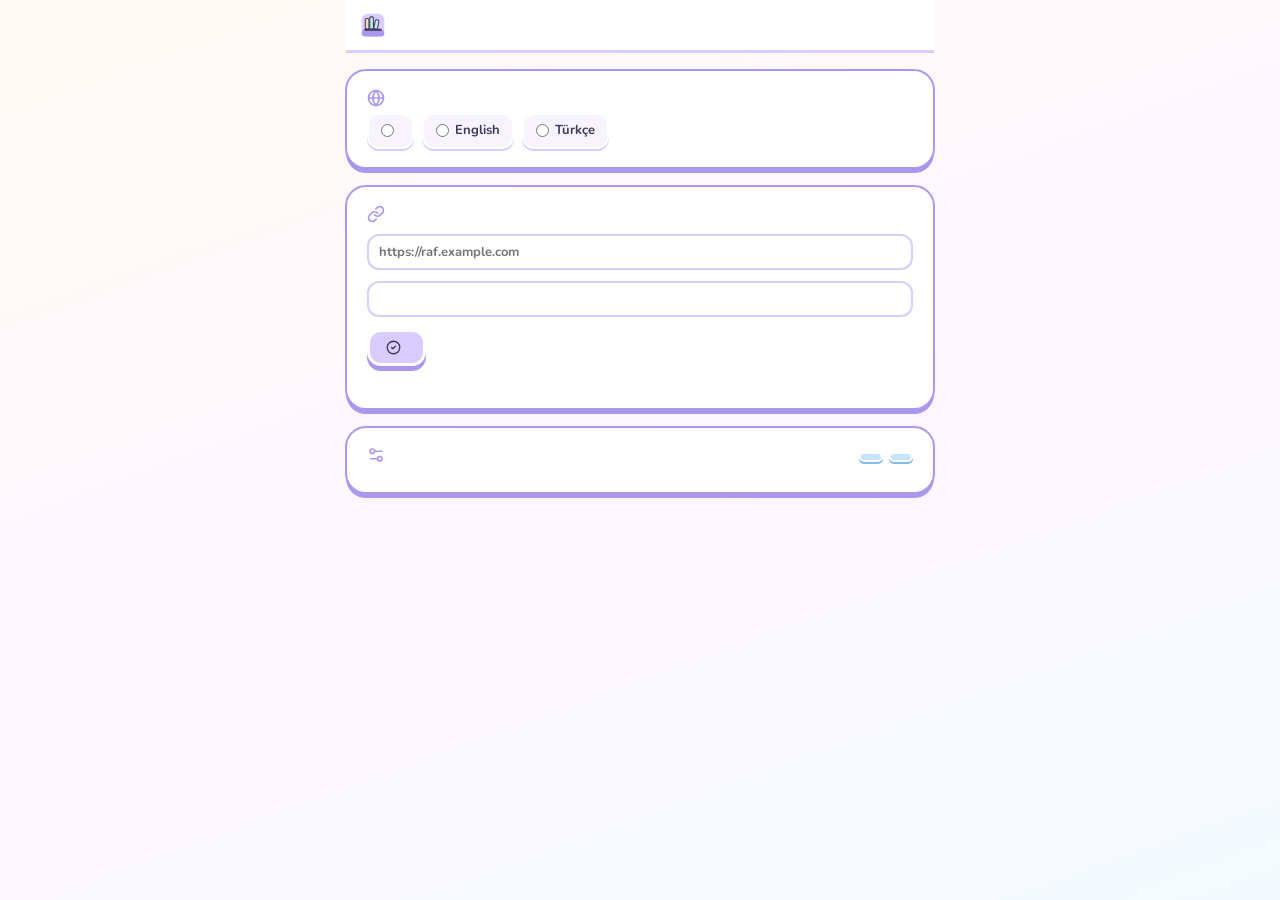
==== extension/options.html @ 374d6b71 "v0.10.0: language picker in the extension, bilingual web app Extension: - Settings → Language: Autom" ====
<!doctype html>
<html lang="en"><head><meta charset="utf-8"><title>Raf</title><link rel="stylesheet" href="popup.css"><link rel="stylesheet" href="options.css"></head>
<body class="options">
  <header><img src="icons/icon.svg" alt=""><span data-t="optTitle" data-t-title="optTitle"></span><em id="flash"></em></header>
  <main>
    <section class="card">
      <h2><i data-i="globe"></i> <span data-t="optLanguage"></span></h2>
      <p class="hint"><span data-t="optLanguageHint"></span></p>
      <div class="langs" id="langs">
        <label><input type="radio" name="lang" value="auto"><span data-t="langAuto"></span></label>
        <label><input type="radio" name="lang" value="en"><span>English</span></label>
        <label><input type="radio" name="lang" value="tr"><span>Türkçe</span></label>
      </div>
    </section>
    <section class="card">
      <h2><i data-i="link"></i> <span data-t="optConnection"></span></h2>
      <p class="hint"><span data-t="optIntro"></span></p>
      <label><span data-t="lblServer"></span><input id="server" placeholder="https://raf.example.com"></label>
      <label><span data-t="lblToken"></span><input id="token" type="password"></label>
      <button id="save" class="btn"><i data-i="check"></i> <span data-t="saveTest"></span></button>
      <p id="msg"></p>
    </section>
    <section class="card">
      <div class="h2row"><h2><i data-i="settings"></i> <span data-t="optFeatures"></span></h2>
        <span class="bulk"><button id="all-on" class="mini" data-t="optAllOn"></button><button id="all-off" class="mini" data-t="optAllOff"></button></span></div>
      <p class="hint"><span data-t="optFeaturesIntro"></span></p>
      <div id="features"></div>
    </section>
  </main>
  <script src="config.js"></script><script src="i18n.js"></script><script src="common.js"></script>
  <script src="features.js"></script><script src="icons.js"></script><script src="options.js"></script>
</body></html>
---- extension/popup.css ----
@import url('https://fonts.googleapis.com/css2?family=Fredoka:wght@500;600;700&family=Nunito:wght@600;700;800&display=swap');
:root{--ink:#3d3a5c;--muted:#8b86a8;--lav:#d9ccff;--lav-d:#ab97ec;--mint:#bdf0d6;--mint-d:#7fd0a8;--peach:#ffd6bf;--peach-d:#f2a47c;--sky:#c6e3ff;--sky-d:#86b9ec}
*{box-sizing:border-box}
body{width:340px;margin:0;font:700 13px/1.35 Nunito,"Segoe UI",system-ui,sans-serif;color:var(--ink);background:linear-gradient(160deg,#fffaf4,#fbf6ff 60%,#f4fbff)}
header{display:flex;align-items:center;gap:8px;padding:12px 14px;background:#fff;box-shadow:0 3px 0 var(--lav)}
header img{width:26px;height:26px}header span{font:700 18px Fredoka,"Segoe UI",sans-serif}
#status{margin-left:auto;font-style:normal;font-size:11px;padding:2px 8px;border-radius:8px;background:var(--mint);box-shadow:0 2px 0 var(--mint-d)}
#status:empty{display:none}
#main{padding:12px 14px}
label{display:block;font-size:11px;color:var(--muted);margin-top:8px}
input,textarea{width:100%;margin-top:3px;font:700 13px Nunito,"Segoe UI",sans-serif;color:var(--ink);padding:7px 10px;border-radius:12px;border:2.5px solid var(--lav);background:#fff;outline:none;resize:vertical}
input:focus,textarea:focus{border-color:var(--lav-d)}
.url{font-size:11px;color:var(--muted);margin-top:3px;white-space:nowrap;overflow:hidden;text-overflow:ellipsis}
.chips{display:flex;flex-wrap:wrap;gap:5px;margin-top:6px}
.chips button{border:2px solid #fff;background:var(--sky);box-shadow:0 2px 0 var(--sky-d);border-radius:8px;padding:1px 8px;font:800 11px Nunito,sans-serif;color:var(--ink);cursor:pointer}
#save{width:100%;margin-top:12px;padding:10px;border:3px solid #fff;border-radius:14px;background:var(--lav);box-shadow:0 5px 0 var(--lav-d);font:700 15px Fredoka,"Segoe UI",sans-serif;color:var(--ink);cursor:pointer;transition:transform .1s}
#save:hover{transform:translateY(-1px)}#save:active{transform:translateY(4px);box-shadow:0 1px 0 var(--lav-d)}
#save:disabled{opacity:.6;cursor:default}
#save.done{background:var(--mint);box-shadow:0 5px 0 var(--mint-d)}
#msg{margin:8px 0 0;font-size:12px;min-height:16px}#msg.err{color:#c0392b}
footer{display:flex;justify-content:space-between;padding:8px 14px 12px;font-size:12px}
footer a{color:var(--muted);text-decoration:none}footer a:hover{color:var(--ink)}

.tabs{display:flex;gap:6px;padding:10px 14px 0}
.tabs button{flex:1;border:2px solid #fff;border-radius:10px;padding:5px;background:#fff;box-shadow:0 3px 0 var(--lav);font:700 13px Fredoka,"Segoe UI",sans-serif;color:var(--muted);cursor:pointer}
.tabs button.on{background:var(--lav);color:var(--ink);box-shadow:0 3px 0 var(--lav-d)}
.pane{padding:12px 14px}
.tool{background:#fff;border-radius:16px;padding:12px;box-shadow:0 4px 0 var(--sky-d);border:2px solid #fff;outline:2px solid var(--sky-d);outline-offset:-1px}
.tool-h{font:700 14px Fredoka,"Segoe UI",sans-serif;margin-bottom:8px}
.opts{display:flex;gap:10px;align-items:center;margin-bottom:8px}
.opts select{font:700 12px Nunito,sans-serif;border:2px solid var(--sky);border-radius:8px;padding:2px 6px;color:var(--ink)}
.chk{display:flex;align-items:center;gap:4px;margin:0;color:var(--ink);font-size:12px}
.chk input{width:auto;margin:0}
#u-out{font:600 12px ui-monospace,Consolas,monospace;border-color:var(--sky);resize:none;background:#f7fbff}
.row{display:flex;gap:8px;margin-top:8px}
.btn{flex:1;border:2px solid #fff;border-radius:12px;padding:7px;background:var(--sky);box-shadow:0 4px 0 var(--sky-d);font:700 13px Fredoka,"Segoe UI",sans-serif;color:var(--ink);cursor:pointer}
.btn.main{background:var(--mint);box-shadow:0 4px 0 var(--mint-d)}
.btn:active{transform:translateY(3px);box-shadow:0 1px 0 var(--sky-d)}
.hint{font-size:11px;color:var(--muted);margin:8px 0 0}
kbd{background:#fff;border:1.5px solid var(--lav);border-radius:5px;padding:0 4px;font-size:10px}

.shotchk{margin-top:10px}
.dlbox{margin-top:14px;padding-top:12px;border-top:2px dashed var(--lav)}
.dlbox .tool-h{font:700 13px Fredoka,"Segoe UI",sans-serif;margin-bottom:6px}
details.tool{margin-bottom:10px}
details.tool summary{cursor:pointer;font:700 14px Fredoka,"Segoe UI",sans-serif;list-style:none;margin:-2px 0}
details.tool summary::-webkit-details-marker{display:none}
details.tool summary::after{content:"▾";float:right;color:var(--muted)}
details.tool:not([open]) summary::after{content:"▸"}
details.tool[open] summary{margin-bottom:8px}
#l-out,#b-out,#b-in,#j-in{font:600 12px ui-monospace,Consolas,monospace;border-color:var(--sky);background:#f7fbff}
.code{margin:6px 0 0;max-height:220px;overflow:auto;font:600 11px/1.45 ui-monospace,Consolas,monospace;background:#f7fbff;border:2px solid var(--sky);border-radius:10px;padding:8px;white-space:pre-wrap;word-break:break-all}
.code:empty{display:none}
.jmeta{display:flex;flex-wrap:wrap;gap:5px;margin-top:6px}
.jmeta span{font-size:11px;padding:2px 8px;border-radius:8px;background:var(--mint);box-shadow:0 2px 0 var(--mint-d)}
.jmeta span.bad{background:#ffd0e2;box-shadow:0 2px 0 #ee97b8}

.banner{margin:10px 14px 0;padding:8px 10px;border-radius:12px;background:#fff0b3;box-shadow:0 3px 0 #e8cc6a;border:2px solid #fff;font-size:12px}
.banner a{color:var(--ink);font-weight:800}

/* ikonlar */
.i{width:15px;height:15px;vertical-align:-3px;flex:none}
.i.spin{animation:spin 1s linear infinite}@keyframes spin{to{transform:rotate(360deg)}}
.i.ok{color:#3c9a6e}.i.err{color:#c0392b}
.tabs button,.btn,#save{display:inline-flex;align-items:center;justify-content:center;gap:6px}
details.tool summary{display:flex;align-items:center;gap:6px}
details.tool summary::after{margin-left:auto}
details.tool summary .i{color:var(--sky-d);width:17px;height:17px}
.dlbox .tool-h,.shotchk{display:flex;align-items:center;gap:6px}
.dlbox .tool-h .i{color:var(--peach-d)}
.shotchk .i{color:var(--lav-d)}
footer a{display:inline-flex;align-items:center;gap:4px}
#dl-status,#s-msg{display:flex;gap:6px;align-items:flex-start}
#dl-status .i,#s-msg .i{margin-top:1px}
.jmeta span{display:inline-flex;align-items:center;gap:4px}
.jmeta .i{width:12px;height:12px}
.banner[hidden],#dl-status:empty,#s-msg:empty{display:none!important}

[hidden]{display:none!important}
.dlbox.solo{margin-top:0;padding-top:0;border-top:0}
.empty-all{padding:28px 18px;text-align:center;color:var(--muted);font-weight:800}

.btn.wide{width:100%;margin-top:4px}
.btn.fill{margin-top:8px;background:var(--lav);box-shadow:0 4px 0 var(--lav-d)}
#td-out{font:600 12px ui-monospace,Consolas,monospace;border-color:var(--sky);resize:none;background:#f7fbff;margin-top:6px}
#td-type{flex:1;min-width:0}
details.tool summary .i{flex:none}
.hint.err{color:#c0392b}

.qsel{width:100%;margin:0 0 8px;font:800 12px Nunito,sans-serif;color:var(--ink);padding:6px 8px;border-radius:10px;border:2.5px solid var(--sky);background:#fff}

.sessbox{margin-top:12px;padding-top:12px;border-top:2px dashed var(--lav)}
#sess-list{display:flex;flex-direction:column;gap:5px;margin-top:6px}
.sess{display:flex;align-items:center;gap:8px;font-size:12px;background:#fff;border-radius:10px;padding:5px 8px;box-shadow:0 2px 0 #e6e1f5}
.sess b{flex:1;font-weight:800;white-space:nowrap;overflow:hidden;text-overflow:ellipsis}
.sess small{color:var(--muted);font-weight:700}
.sess button{border:2px solid #fff;border-radius:8px;padding:2px 9px;background:var(--mint);box-shadow:0 2px 0 var(--mint-d);font:800 11px Nunito,sans-serif;color:var(--ink);cursor:pointer}
.qr{display:flex;justify-content:center;background:#fff;border-radius:14px;padding:10px;box-shadow:inset 0 0 0 2px var(--sky)}
.qr svg{width:190px;height:190px;display:block}
.hint.center{text-align:center}

/* update / reload banner: icon · text · button — wraps inside the popup */
.banner{display:flex;align-items:center;gap:8px;line-height:1.3}
.banner>.i{flex:none;width:18px;height:18px;color:#c9a43a}
.banner .btxt{flex:1;min-width:0;display:flex;flex-direction:column;gap:2px}
.banner .btxt b{font:700 13px Fredoka,"Segoe UI",sans-serif}
.banner .btxt small{font-size:11px;color:#6b6688;overflow-wrap:anywhere}
.banner .bbtn{flex:none;display:inline-flex;align-items:center;gap:4px;text-decoration:none;font:800 12px Nunito,sans-serif;color:var(--ink);
  background:#fff;border:2px solid #fff;border-radius:10px;padding:5px 9px;box-shadow:0 3px 0 #e8cc6a}
.banner .bbtn .i{width:13px;height:13px}
---- extension/options.css ----
body.options{width:auto;max-width:620px;margin:0 auto;padding:0 16px 40px;min-height:100vh}
.options header{position:sticky;top:0;z-index:2}
.options main{display:flex;flex-direction:column;gap:18px;margin-top:20px}
.options .card{background:#fff;border-radius:20px;padding:16px 18px;border:3px solid #fff;outline:2px solid var(--lav-d);outline-offset:-1px;box-shadow:0 5px 0 var(--lav-d)}
.options h2{display:flex;align-items:center;gap:8px;font:700 17px Fredoka,"Segoe UI",sans-serif;margin:0 0 4px}
.options h2 .i{width:18px;height:18px;color:var(--lav-d)}
.options .hint{margin:4px 0 6px}
.options #save{margin-top:12px;width:auto;padding:8px 16px}
.h2row{display:flex;align-items:center;justify-content:space-between;gap:10px;flex-wrap:wrap}
.bulk{display:flex;gap:6px}
.mini{border:2px solid #fff;border-radius:9px;padding:3px 10px;background:var(--sky);box-shadow:0 2px 0 var(--sky-d);font:800 11px Nunito,sans-serif;color:var(--ink);cursor:pointer}
.fgroup{margin-top:14px}
.fgroup h3{font:700 12px Fredoka,"Segoe UI",sans-serif;text-transform:uppercase;letter-spacing:.08em;color:var(--muted);margin:0 0 6px}
.frow{display:flex;align-items:center;gap:12px;padding:9px 10px;border-radius:14px;cursor:pointer}
.frow:hover{background:#f7f3ff}
.frow .fic{width:34px;height:34px;border-radius:11px;display:flex;align-items:center;justify-content:center;background:var(--lav);box-shadow:inset 0 -3px 0 var(--lav-d);flex:none}
.frow .fic .i{width:17px;height:17px}
.frow.off .fic{background:#eeebf6;box-shadow:inset 0 -3px 0 #d6d1e6;color:#a9a4c0}
.frow .ft{flex:1;min-width:0}
.frow .ft b{display:block;font:600 14px Fredoka,"Segoe UI",sans-serif}
.frow .ft small{display:block;color:var(--muted);font-size:12px;font-weight:700}
.frow.off .ft b{color:var(--muted)}
.sw{position:relative;width:42px;height:24px;flex:none}
.sw input{position:absolute;opacity:0;width:0;height:0}
.sw span{position:absolute;inset:0;border-radius:99px;background:#e6e1f5;transition:background .15s}
.sw span::after{content:"";position:absolute;top:3px;left:3px;width:18px;height:18px;border-radius:50%;background:#fff;box-shadow:0 2px 0 var(--lav-d);transition:transform .15s}
.sw input:checked+span{background:var(--mint-d)}
.sw input:checked+span::after{transform:translateX(18px)}
.sw input:focus-visible+span{outline:3px solid var(--lav)}
#flash{margin-left:auto;font-style:normal;font-size:12px;padding:2px 10px;border-radius:8px;background:var(--mint);box-shadow:0 2px 0 var(--mint-d);opacity:0;transition:opacity .2s}
#flash.show{opacity:1}

.langs{display:flex;gap:8px;flex-wrap:wrap;margin-top:6px}
.langs label{display:flex;align-items:center;gap:6px;margin:0;padding:7px 12px;border-radius:12px;background:#f7f3ff;border:2px solid #fff;box-shadow:0 2px 0 var(--lav);cursor:pointer;color:var(--ink);font-size:13px}
.langs input{width:auto;margin:0;accent-color:#ab97ec}
.langs label:has(input:checked){background:var(--lav);box-shadow:0 2px 0 var(--lav-d)}
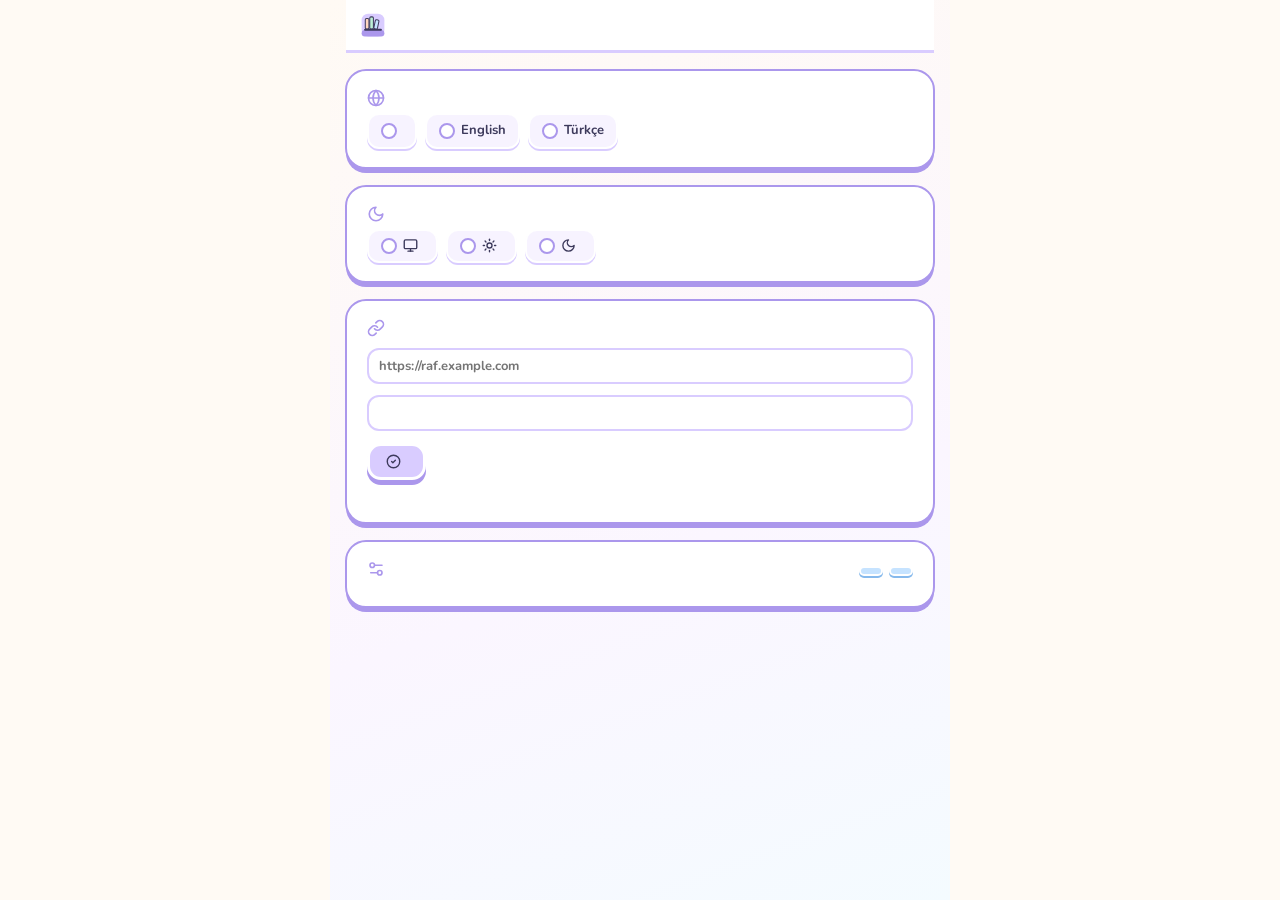
==== commit e09e55ec: "v0.11.0: dark mode - Extension popup + settings: theme tokens with a dark palette; Settings → Appear" ====
--- a/extension/options.html
+++ b/extension/options.html
@@ -1,5 +1,5 @@
 <!doctype html>
-<html lang="en"><head><meta charset="utf-8"><title>Raf</title><link rel="stylesheet" href="popup.css"><link rel="stylesheet" href="options.css"></head>
+<html lang="en"><head><meta charset="utf-8"><title>Raf</title><link rel="stylesheet" href="popup.css"><link rel="stylesheet" href="options.css"><script src="theme.js"></script></head>
 <body class="options">
   <header><img src="icons/icon.svg" alt=""><span data-t="optTitle" data-t-title="optTitle"></span><em id="flash"></em></header>
   <main>
@@ -10,6 +10,15 @@
         <label><input type="radio" name="lang" value="auto"><span data-t="langAuto"></span></label>
         <label><input type="radio" name="lang" value="en"><span>English</span></label>
         <label><input type="radio" name="lang" value="tr"><span>Türkçe</span></label>
+      </div>
+    </section>
+    <section class="card">
+      <h2><i data-i="moon"></i> <span data-t="optTheme"></span></h2>
+      <p class="hint"><span data-t="optThemeHint"></span></p>
+      <div class="langs" id="themes">
+        <label><input type="radio" name="theme" value="auto"><i data-i="monitor"></i><span data-t="themeAuto"></span></label>
+        <label><input type="radio" name="theme" value="light"><i data-i="sun"></i><span data-t="themeLight"></span></label>
+        <label><input type="radio" name="theme" value="dark"><i data-i="moon"></i><span data-t="themeDark"></span></label>
       </div>
     </section>
     <section class="card">
--- a/extension/popup.css
+++ b/extension/popup.css
@@ -1,43 +1,51 @@
 @import url('https://fonts.googleapis.com/css2?family=Fredoka:wght@500;600;700&family=Nunito:wght@600;700;800&display=swap');
-:root{--ink:#3d3a5c;--muted:#8b86a8;--lav:#d9ccff;--lav-d:#ab97ec;--mint:#bdf0d6;--mint-d:#7fd0a8;--peach:#ffd6bf;--peach-d:#f2a47c;--sky:#c6e3ff;--sky-d:#86b9ec}
+:root{--ink:#3d3a5c;--muted:#8b86a8;--lav:#d9ccff;--lav-d:#ab97ec;--mint:#bdf0d6;--mint-d:#7fd0a8;--peach:#ffd6bf;--peach-d:#f2a47c;--sky:#c6e3ff;--sky-d:#86b9ec;--card:#fff;--rim:#fff;--field:#f7fbff;--soft:#e6e1f5;--hover:#f7f3ff;--off:#eeebf6;--off-d:#d6d1e6;--off-i:#a9a4c0;--err:#c0392b;--ok:#3c9a6e;--pink:#ffd0e2;--pink-d:#ee97b8;--sun:#fff0b3;--sun-d:#e8cc6a;--sun-i:#c9a43a;--bg1:#fffaf4;--bg2:#fbf6ff;--bg3:#f4fbff;color-scheme:light}
+@media (prefers-color-scheme:dark){:root:not([data-theme=light]){--ink:#eceaf8;--muted:#a39ec2;--lav:#463d78;--lav-d:#7b69cc;--mint:#24584a;--mint-d:#4aa57f;--peach:#5e3a2c;--peach-d:#c27a57;--sky:#283f5e;--sky-d:#5a8cc4;--card:#26233a;--rim:#26233a;--field:#1f1d31;--soft:#3a3655;--hover:#2f2b47;--off:#2e2b42;--off-d:#3d3957;--off-i:#6f6a8c;--err:#ff8a7a;--ok:#6fd3a0;--pink:#5a2d43;--pink-d:#b0607f;--sun:#4b4223;--sun-d:#a8892f;--sun-i:#e3c25a;--bg1:#1b1929;--bg2:#1e1b2e;--bg3:#191c2a;color-scheme:dark}}
+:root[data-theme=dark]{--ink:#eceaf8;--muted:#a39ec2;--lav:#463d78;--lav-d:#7b69cc;--mint:#24584a;--mint-d:#4aa57f;--peach:#5e3a2c;--peach-d:#c27a57;--sky:#283f5e;--sky-d:#5a8cc4;--card:#26233a;--rim:#26233a;--field:#1f1d31;--soft:#3a3655;--hover:#2f2b47;--off:#2e2b42;--off-d:#3d3957;--off-i:#6f6a8c;--err:#ff8a7a;--ok:#6fd3a0;--pink:#5a2d43;--pink-d:#b0607f;--sun:#4b4223;--sun-d:#a8892f;--sun-i:#e3c25a;--bg1:#1b1929;--bg2:#1e1b2e;--bg3:#191c2a;color-scheme:dark}
 *{box-sizing:border-box}
-body{width:340px;margin:0;font:700 13px/1.35 Nunito,"Segoe UI",system-ui,sans-serif;color:var(--ink);background:linear-gradient(160deg,#fffaf4,#fbf6ff 60%,#f4fbff)}
-header{display:flex;align-items:center;gap:8px;padding:12px 14px;background:#fff;box-shadow:0 3px 0 var(--lav)}
+body{width:340px;margin:0;font:700 13px/1.35 Nunito,"Segoe UI",system-ui,sans-serif;color:var(--ink);background:linear-gradient(160deg,var(--bg1),var(--bg2) 60%,var(--bg3));min-height:100%}
+header{display:flex;align-items:center;gap:8px;padding:12px 14px;background:var(--card);box-shadow:0 3px 0 var(--lav)}
 header img{width:26px;height:26px}header span{font:700 18px Fredoka,"Segoe UI",sans-serif}
 #status{margin-left:auto;font-style:normal;font-size:11px;padding:2px 8px;border-radius:8px;background:var(--mint);box-shadow:0 2px 0 var(--mint-d)}
 #status:empty{display:none}
 #main{padding:12px 14px}
 label{display:block;font-size:11px;color:var(--muted);margin-top:8px}
-input,textarea{width:100%;margin-top:3px;font:700 13px Nunito,"Segoe UI",sans-serif;color:var(--ink);padding:7px 10px;border-radius:12px;border:2.5px solid var(--lav);background:#fff;outline:none;resize:vertical}
+input,textarea{width:100%;margin-top:3px;font:700 13px Nunito,"Segoe UI",sans-serif;color:var(--ink);padding:7px 10px;border-radius:12px;border:2.5px solid var(--lav);background:var(--card);outline:none;resize:vertical}
 input:focus,textarea:focus{border-color:var(--lav-d)}
 .url{font-size:11px;color:var(--muted);margin-top:3px;white-space:nowrap;overflow:hidden;text-overflow:ellipsis}
 .chips{display:flex;flex-wrap:wrap;gap:5px;margin-top:6px}
-.chips button{border:2px solid #fff;background:var(--sky);box-shadow:0 2px 0 var(--sky-d);border-radius:8px;padding:1px 8px;font:800 11px Nunito,sans-serif;color:var(--ink);cursor:pointer}
-#save{width:100%;margin-top:12px;padding:10px;border:3px solid #fff;border-radius:14px;background:var(--lav);box-shadow:0 5px 0 var(--lav-d);font:700 15px Fredoka,"Segoe UI",sans-serif;color:var(--ink);cursor:pointer;transition:transform .1s}
+.chips button{border:2px solid var(--rim);background:var(--sky);box-shadow:0 2px 0 var(--sky-d);border-radius:8px;padding:1px 8px;font:800 11px Nunito,sans-serif;color:var(--ink);cursor:pointer}
+#save{width:100%;margin-top:12px;padding:10px;border:3px solid var(--rim);border-radius:14px;background:var(--lav);box-shadow:0 5px 0 var(--lav-d);font:700 15px Fredoka,"Segoe UI",sans-serif;color:var(--ink);cursor:pointer;transition:transform .1s}
 #save:hover{transform:translateY(-1px)}#save:active{transform:translateY(4px);box-shadow:0 1px 0 var(--lav-d)}
 #save:disabled{opacity:.6;cursor:default}
 #save.done{background:var(--mint);box-shadow:0 5px 0 var(--mint-d)}
-#msg{margin:8px 0 0;font-size:12px;min-height:16px}#msg.err{color:#c0392b}
+#msg{margin:8px 0 0;font-size:12px;min-height:16px}#msg.err{color:var(--err)}
 footer{display:flex;justify-content:space-between;padding:8px 14px 12px;font-size:12px}
 footer a{color:var(--muted);text-decoration:none}footer a:hover{color:var(--ink)}
 
 .tabs{display:flex;gap:6px;padding:10px 14px 0}
-.tabs button{flex:1;border:2px solid #fff;border-radius:10px;padding:5px;background:#fff;box-shadow:0 3px 0 var(--lav);font:700 13px Fredoka,"Segoe UI",sans-serif;color:var(--muted);cursor:pointer}
+.tabs button{flex:1;border:2px solid var(--rim);border-radius:10px;padding:5px;background:var(--card);box-shadow:0 3px 0 var(--lav);font:700 13px Fredoka,"Segoe UI",sans-serif;color:var(--muted);cursor:pointer}
 .tabs button.on{background:var(--lav);color:var(--ink);box-shadow:0 3px 0 var(--lav-d)}
 .pane{padding:12px 14px}
-.tool{background:#fff;border-radius:16px;padding:12px;box-shadow:0 4px 0 var(--sky-d);border:2px solid #fff;outline:2px solid var(--sky-d);outline-offset:-1px}
+.tool{background:var(--card);border-radius:16px;padding:12px;box-shadow:0 4px 0 var(--sky-d);border:2px solid var(--rim);outline:2px solid var(--sky-d);outline-offset:-1px}
 .tool-h{font:700 14px Fredoka,"Segoe UI",sans-serif;margin-bottom:8px}
 .opts{display:flex;gap:10px;align-items:center;margin-bottom:8px}
-.opts select{font:700 12px Nunito,sans-serif;border:2px solid var(--sky);border-radius:8px;padding:2px 6px;color:var(--ink)}
-.chk{display:flex;align-items:center;gap:4px;margin:0;color:var(--ink);font-size:12px}
-.chk input{width:auto;margin:0}
-#u-out{font:600 12px ui-monospace,Consolas,monospace;border-color:var(--sky);resize:none;background:#f7fbff}
+.opts select{font:700 12px Nunito,sans-serif;background:var(--card);border:2px solid var(--sky);border-radius:8px;padding:2px 6px;color:var(--ink)}
+.chk{display:flex;align-items:center;gap:6px;margin:0;color:var(--ink);font-size:12px;cursor:pointer;user-select:none}
+.chk input{appearance:none;-webkit-appearance:none;flex:none;width:18px;height:18px;margin:0;padding:0;border-radius:6px;border:2.5px solid var(--lav);background:var(--card);box-shadow:0 2px 0 var(--lav);cursor:pointer;display:grid;place-items:center;transition:background .12s,border-color .12s,box-shadow .12s,transform .08s}
+.chk input::after{content:"";width:10px;height:10px;background:var(--ink);transform:scale(0);transition:transform .12s;-webkit-mask:url("data:image/svg+xml,%3Csvg xmlns='http://www.w3.org/2000/svg' viewBox='0 0 24 24' fill='none' stroke='black' stroke-width='4' stroke-linecap='round' stroke-linejoin='round'%3E%3Cpath d='M20 6 9 17l-5-5'/%3E%3C/svg%3E") center/contain no-repeat;mask:url("data:image/svg+xml,%3Csvg xmlns='http://www.w3.org/2000/svg' viewBox='0 0 24 24' fill='none' stroke='black' stroke-width='4' stroke-linecap='round' stroke-linejoin='round'%3E%3Cpath d='M20 6 9 17l-5-5'/%3E%3C/svg%3E") center/contain no-repeat}
+.chk input:checked{background:var(--mint);border-color:var(--mint-d);box-shadow:0 2px 0 var(--mint-d)}
+.chk input:checked::after{transform:scale(1)}
+.chk input:active{transform:translateY(1px);box-shadow:0 1px 0 var(--lav-d)}
+.chk input:focus-visible{outline:2px solid var(--sky-d);outline-offset:2px}
+.chk:hover input:not(:checked){border-color:var(--lav-d)}
+#u-out{font:600 12px ui-monospace,Consolas,monospace;border-color:var(--sky);resize:none;background:var(--field)}
 .row{display:flex;gap:8px;margin-top:8px}
-.btn{flex:1;border:2px solid #fff;border-radius:12px;padding:7px;background:var(--sky);box-shadow:0 4px 0 var(--sky-d);font:700 13px Fredoka,"Segoe UI",sans-serif;color:var(--ink);cursor:pointer}
+.btn{flex:1;border:2px solid var(--rim);border-radius:12px;padding:7px;background:var(--sky);box-shadow:0 4px 0 var(--sky-d);font:700 13px Fredoka,"Segoe UI",sans-serif;color:var(--ink);cursor:pointer}
 .btn.main{background:var(--mint);box-shadow:0 4px 0 var(--mint-d)}
 .btn:active{transform:translateY(3px);box-shadow:0 1px 0 var(--sky-d)}
 .hint{font-size:11px;color:var(--muted);margin:8px 0 0}
-kbd{background:#fff;border:1.5px solid var(--lav);border-radius:5px;padding:0 4px;font-size:10px}
+kbd{background:var(--card);border:1.5px solid var(--lav);border-radius:5px;padding:0 4px;font-size:10px}
 
 .shotchk{margin-top:10px}
 .dlbox{margin-top:14px;padding-top:12px;border-top:2px dashed var(--lav)}
@@ -48,20 +56,20 @@
 details.tool summary::after{content:"▾";float:right;color:var(--muted)}
 details.tool:not([open]) summary::after{content:"▸"}
 details.tool[open] summary{margin-bottom:8px}
-#l-out,#b-out,#b-in,#j-in{font:600 12px ui-monospace,Consolas,monospace;border-color:var(--sky);background:#f7fbff}
-.code{margin:6px 0 0;max-height:220px;overflow:auto;font:600 11px/1.45 ui-monospace,Consolas,monospace;background:#f7fbff;border:2px solid var(--sky);border-radius:10px;padding:8px;white-space:pre-wrap;word-break:break-all}
+#l-out,#b-out,#b-in,#j-in{font:600 12px ui-monospace,Consolas,monospace;border-color:var(--sky);background:var(--field)}
+.code{margin:6px 0 0;max-height:220px;overflow:auto;font:600 11px/1.45 ui-monospace,Consolas,monospace;background:var(--field);border:2px solid var(--sky);border-radius:10px;padding:8px;white-space:pre-wrap;word-break:break-all}
 .code:empty{display:none}
 .jmeta{display:flex;flex-wrap:wrap;gap:5px;margin-top:6px}
 .jmeta span{font-size:11px;padding:2px 8px;border-radius:8px;background:var(--mint);box-shadow:0 2px 0 var(--mint-d)}
-.jmeta span.bad{background:#ffd0e2;box-shadow:0 2px 0 #ee97b8}
+.jmeta span.bad{background:var(--pink);box-shadow:0 2px 0 var(--pink-d)}
 
-.banner{margin:10px 14px 0;padding:8px 10px;border-radius:12px;background:#fff0b3;box-shadow:0 3px 0 #e8cc6a;border:2px solid #fff;font-size:12px}
+.banner{margin:10px 14px 0;padding:8px 10px;border-radius:12px;background:var(--card)0b3;box-shadow:0 3px 0 var(--sun-d);border:2px solid var(--rim);font-size:12px}
 .banner a{color:var(--ink);font-weight:800}
 
 /* ikonlar */
 .i{width:15px;height:15px;vertical-align:-3px;flex:none}
 .i.spin{animation:spin 1s linear infinite}@keyframes spin{to{transform:rotate(360deg)}}
-.i.ok{color:#3c9a6e}.i.err{color:#c0392b}
+.i.ok{color:var(--ok)}.i.err{color:var(--err)}
 .tabs button,.btn,#save{display:inline-flex;align-items:center;justify-content:center;gap:6px}
 details.tool summary{display:flex;align-items:center;gap:6px}
 details.tool summary::after{margin-left:auto}
@@ -82,29 +90,30 @@
 
 .btn.wide{width:100%;margin-top:4px}
 .btn.fill{margin-top:8px;background:var(--lav);box-shadow:0 4px 0 var(--lav-d)}
-#td-out{font:600 12px ui-monospace,Consolas,monospace;border-color:var(--sky);resize:none;background:#f7fbff;margin-top:6px}
+#td-out{font:600 12px ui-monospace,Consolas,monospace;border-color:var(--sky);resize:none;background:var(--field);margin-top:6px}
 #td-type{flex:1;min-width:0}
 details.tool summary .i{flex:none}
-.hint.err{color:#c0392b}
+.hint.err{color:var(--err)}
 
-.qsel{width:100%;margin:0 0 8px;font:800 12px Nunito,sans-serif;color:var(--ink);padding:6px 8px;border-radius:10px;border:2.5px solid var(--sky);background:#fff}
+.qsel{width:100%;margin:0 0 8px;font:800 12px Nunito,sans-serif;color:var(--ink);padding:6px 8px;border-radius:10px;border:2.5px solid var(--sky);background:var(--card)}
 
 .sessbox{margin-top:12px;padding-top:12px;border-top:2px dashed var(--lav)}
 #sess-list{display:flex;flex-direction:column;gap:5px;margin-top:6px}
-.sess{display:flex;align-items:center;gap:8px;font-size:12px;background:#fff;border-radius:10px;padding:5px 8px;box-shadow:0 2px 0 #e6e1f5}
+.sess{display:flex;align-items:center;gap:8px;font-size:12px;background:var(--card);border-radius:10px;padding:5px 8px;box-shadow:0 2px 0 var(--soft)}
 .sess b{flex:1;font-weight:800;white-space:nowrap;overflow:hidden;text-overflow:ellipsis}
 .sess small{color:var(--muted);font-weight:700}
-.sess button{border:2px solid #fff;border-radius:8px;padding:2px 9px;background:var(--mint);box-shadow:0 2px 0 var(--mint-d);font:800 11px Nunito,sans-serif;color:var(--ink);cursor:pointer}
+.sess button{border:2px solid var(--rim);border-radius:8px;padding:2px 9px;background:var(--mint);box-shadow:0 2px 0 var(--mint-d);font:800 11px Nunito,sans-serif;color:var(--ink);cursor:pointer}
 .qr{display:flex;justify-content:center;background:#fff;border-radius:14px;padding:10px;box-shadow:inset 0 0 0 2px var(--sky)}
 .qr svg{width:190px;height:190px;display:block}
 .hint.center{text-align:center}
 
 /* update / reload banner: icon · text · button — wraps inside the popup */
 .banner{display:flex;align-items:center;gap:8px;line-height:1.3}
-.banner>.i{flex:none;width:18px;height:18px;color:#c9a43a}
+.banner>.i{flex:none;width:18px;height:18px;color:var(--sun-i)}
 .banner .btxt{flex:1;min-width:0;display:flex;flex-direction:column;gap:2px}
 .banner .btxt b{font:700 13px Fredoka,"Segoe UI",sans-serif}
-.banner .btxt small{font-size:11px;color:#6b6688;overflow-wrap:anywhere}
+.banner .btxt small{font-size:11px;color:var(--muted);overflow-wrap:anywhere}
 .banner .bbtn{flex:none;display:inline-flex;align-items:center;gap:4px;text-decoration:none;font:800 12px Nunito,sans-serif;color:var(--ink);
-  background:#fff;border:2px solid #fff;border-radius:10px;padding:5px 9px;box-shadow:0 3px 0 #e8cc6a}
+  background:var(--card);border:2px solid var(--rim);border-radius:10px;padding:5px 9px;box-shadow:0 3px 0 var(--sun-d)}
 .banner .bbtn .i{width:13px;height:13px}
+html{background:var(--bg1)}
--- a/extension/options.css
+++ b/extension/options.css
@@ -1,28 +1,28 @@
 body.options{width:auto;max-width:620px;margin:0 auto;padding:0 16px 40px;min-height:100vh}
 .options header{position:sticky;top:0;z-index:2}
 .options main{display:flex;flex-direction:column;gap:18px;margin-top:20px}
-.options .card{background:#fff;border-radius:20px;padding:16px 18px;border:3px solid #fff;outline:2px solid var(--lav-d);outline-offset:-1px;box-shadow:0 5px 0 var(--lav-d)}
+.options .card{background:var(--card);border-radius:20px;padding:16px 18px;border:3px solid var(--rim);outline:2px solid var(--lav-d);outline-offset:-1px;box-shadow:0 5px 0 var(--lav-d)}
 .options h2{display:flex;align-items:center;gap:8px;font:700 17px Fredoka,"Segoe UI",sans-serif;margin:0 0 4px}
 .options h2 .i{width:18px;height:18px;color:var(--lav-d)}
 .options .hint{margin:4px 0 6px}
 .options #save{margin-top:12px;width:auto;padding:8px 16px}
 .h2row{display:flex;align-items:center;justify-content:space-between;gap:10px;flex-wrap:wrap}
 .bulk{display:flex;gap:6px}
-.mini{border:2px solid #fff;border-radius:9px;padding:3px 10px;background:var(--sky);box-shadow:0 2px 0 var(--sky-d);font:800 11px Nunito,sans-serif;color:var(--ink);cursor:pointer}
+.mini{border:2px solid var(--rim);border-radius:9px;padding:3px 10px;background:var(--sky);box-shadow:0 2px 0 var(--sky-d);font:800 11px Nunito,sans-serif;color:var(--ink);cursor:pointer}
 .fgroup{margin-top:14px}
 .fgroup h3{font:700 12px Fredoka,"Segoe UI",sans-serif;text-transform:uppercase;letter-spacing:.08em;color:var(--muted);margin:0 0 6px}
 .frow{display:flex;align-items:center;gap:12px;padding:9px 10px;border-radius:14px;cursor:pointer}
-.frow:hover{background:#f7f3ff}
+.frow:hover{background:var(--hover)}
 .frow .fic{width:34px;height:34px;border-radius:11px;display:flex;align-items:center;justify-content:center;background:var(--lav);box-shadow:inset 0 -3px 0 var(--lav-d);flex:none}
 .frow .fic .i{width:17px;height:17px}
-.frow.off .fic{background:#eeebf6;box-shadow:inset 0 -3px 0 #d6d1e6;color:#a9a4c0}
+.frow.off .fic{background:var(--off);box-shadow:inset 0 -3px 0 var(--off-d);color:var(--off-i)}
 .frow .ft{flex:1;min-width:0}
 .frow .ft b{display:block;font:600 14px Fredoka,"Segoe UI",sans-serif}
 .frow .ft small{display:block;color:var(--muted);font-size:12px;font-weight:700}
 .frow.off .ft b{color:var(--muted)}
 .sw{position:relative;width:42px;height:24px;flex:none}
 .sw input{position:absolute;opacity:0;width:0;height:0}
-.sw span{position:absolute;inset:0;border-radius:99px;background:#e6e1f5;transition:background .15s}
+.sw span{position:absolute;inset:0;border-radius:99px;background:var(--soft);transition:background .15s}
 .sw span::after{content:"";position:absolute;top:3px;left:3px;width:18px;height:18px;border-radius:50%;background:#fff;box-shadow:0 2px 0 var(--lav-d);transition:transform .15s}
 .sw input:checked+span{background:var(--mint-d)}
 .sw input:checked+span::after{transform:translateX(18px)}
@@ -31,6 +31,8 @@
 #flash.show{opacity:1}
 
 .langs{display:flex;gap:8px;flex-wrap:wrap;margin-top:6px}
-.langs label{display:flex;align-items:center;gap:6px;margin:0;padding:7px 12px;border-radius:12px;background:#f7f3ff;border:2px solid #fff;box-shadow:0 2px 0 var(--lav);cursor:pointer;color:var(--ink);font-size:13px}
-.langs input{width:auto;margin:0;accent-color:#ab97ec}
+.langs label{display:flex;align-items:center;gap:6px;margin:0;padding:7px 12px;border-radius:12px;background:var(--hover);border:2px solid var(--rim);box-shadow:0 2px 0 var(--lav);cursor:pointer;color:var(--ink);font-size:13px}
+.langs input{appearance:none;-webkit-appearance:none;width:16px;height:16px;margin:0;padding:0;border-radius:50%;border:2.5px solid var(--lav-d);background:var(--card);cursor:pointer;transition:box-shadow .12s,border-color .12s}
+.langs input:checked{border-color:var(--ink);box-shadow:inset 0 0 0 2.5px var(--card),inset 0 0 0 8px var(--mint-d)}
+.langs input:focus-visible{outline:2px solid var(--sky-d);outline-offset:2px}
 .langs label:has(input:checked){background:var(--lav);box-shadow:0 2px 0 var(--lav-d)}
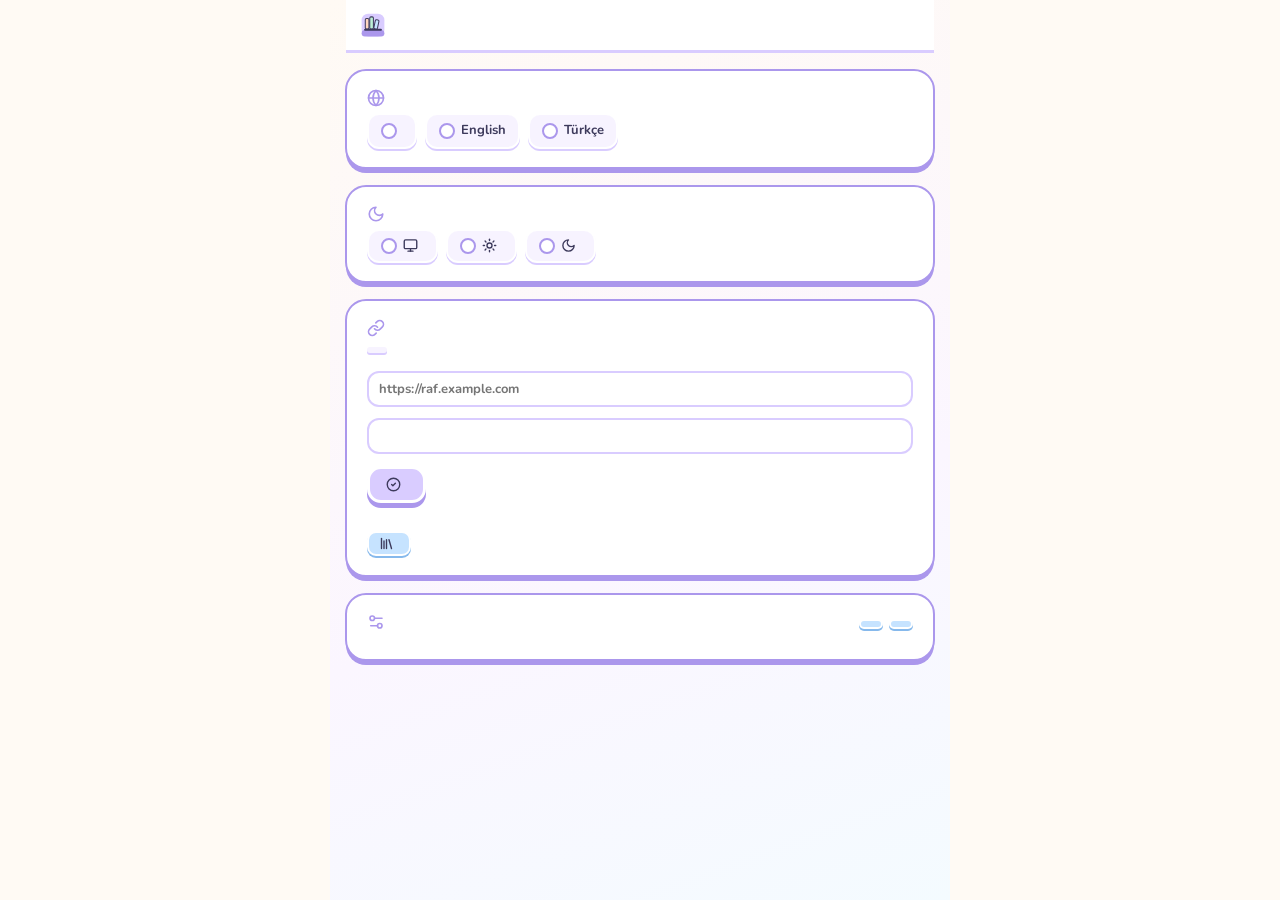
==== commit 29c7fc3e: "v0.12.0: local mode (no server needed) + Chrome Web Store build - local.js: when no server is config" ====
--- a/extension/options.html
+++ b/extension/options.html
@@ -23,11 +23,13 @@
     </section>
     <section class="card">
       <h2><i data-i="link"></i> <span data-t="optConnection"></span></h2>
+      <p class="mode" id="mode"></p>
       <p class="hint"><span data-t="optIntro"></span></p>
       <label><span data-t="lblServer"></span><input id="server" placeholder="https://raf.example.com"></label>
       <label><span data-t="lblToken"></span><input id="token" type="password"></label>
       <button id="save" class="btn"><i data-i="check"></i> <span data-t="saveTest"></span></button>
       <p id="msg"></p>
+      <button id="open-shelf" class="mini"><i data-i="library"></i> <span data-t="openShelf"></span></button>
     </section>
     <section class="card">
       <div class="h2row"><h2><i data-i="settings"></i> <span data-t="optFeatures"></span></h2>
@@ -36,6 +38,6 @@
       <div id="features"></div>
     </section>
   </main>
-  <script src="config.js"></script><script src="i18n.js"></script><script src="common.js"></script>
+  <script src="config.js"></script><script src="i18n.js"></script><script src="common.js"></script><script src="local.js"></script>
   <script src="features.js"></script><script src="icons.js"></script><script src="options.js"></script>
 </body></html>
--- a/extension/options.css
+++ b/extension/options.css
@@ -36,3 +36,7 @@
 .langs input:checked{border-color:var(--ink);box-shadow:inset 0 0 0 2.5px var(--card),inset 0 0 0 8px var(--mint-d)}
 .langs input:focus-visible{outline:2px solid var(--sky-d);outline-offset:2px}
 .langs label:has(input:checked){background:var(--lav);box-shadow:0 2px 0 var(--lav-d)}
+.mode{display:inline-flex;align-items:center;gap:6px;margin:6px 0 2px;padding:3px 10px;border-radius:10px;background:var(--hover);box-shadow:0 2px 0 var(--lav);font-size:12px;font-weight:800}
+.mode .i{color:var(--lav-d)}
+.frow.locked{cursor:not-allowed}.frow.locked .sw{opacity:.45}
+#open-shelf{display:inline-flex;align-items:center;gap:5px;margin-top:4px}
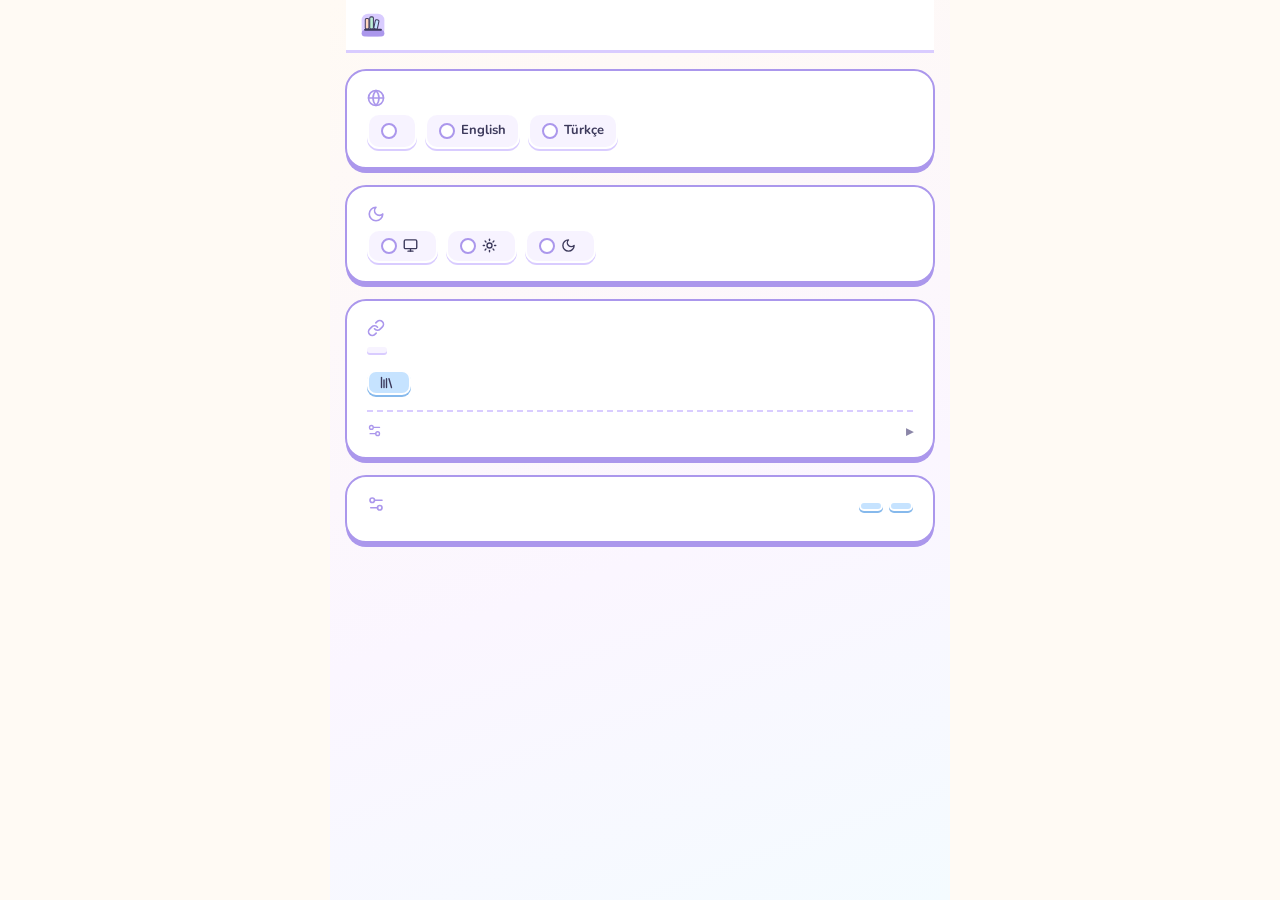
==== commit b28cb59e: "v1.0.0: ready for the Chrome Web Store - Settings → Connection explains local mode; the server field" ====
--- a/extension/options.html
+++ b/extension/options.html
@@ -24,12 +24,19 @@
     <section class="card">
       <h2><i data-i="link"></i> <span data-t="optConnection"></span></h2>
       <p class="mode" id="mode"></p>
-      <p class="hint"><span data-t="optIntro"></span></p>
-      <label><span data-t="lblServer"></span><input id="server" placeholder="https://raf.example.com"></label>
-      <label><span data-t="lblToken"></span><input id="token" type="password"></label>
-      <button id="save" class="btn"><i data-i="check"></i> <span data-t="saveTest"></span></button>
-      <p id="msg"></p>
+      <p class="hint"><span data-t="connLocalIntro"></span></p>
       <button id="open-shelf" class="mini"><i data-i="library"></i> <span data-t="openShelf"></span></button>
+      <details id="srv" class="srv">
+        <summary><i data-i="settings"></i> <span data-t="srvSummary"></span></summary>
+        <p class="hint" data-t-html="srvWhat"></p>
+        <label><span data-t="lblServer"></span><input id="server" placeholder="https://raf.example.com"></label>
+        <p class="hint sub" data-t-html="srvUrlHelp"></p>
+        <label><span data-t="lblToken"></span><input id="token" type="password" autocomplete="off"></label>
+        <p class="hint sub" data-t-html="srvTokenHelp"></p>
+        <button id="save" class="btn"><i data-i="check"></i> <span data-t="saveTest"></span></button>
+        <p id="msg"></p>
+        <p class="hint"><a href="https://github.com/selimyalinkilic/raf#run-it" target="_blank"><i data-i="external"></i> <span data-t="srvGuide"></span></a></p>
+      </details>
     </section>
     <section class="card">
       <div class="h2row"><h2><i data-i="settings"></i> <span data-t="optFeatures"></span></h2>
--- a/extension/popup.css
+++ b/extension/popup.css
@@ -1,4 +1,4 @@
-@import url('https://fonts.googleapis.com/css2?family=Fredoka:wght@500;600;700&family=Nunito:wght@600;700;800&display=swap');
+@import url('fonts/fonts.css');
 :root{--ink:#3d3a5c;--muted:#8b86a8;--lav:#d9ccff;--lav-d:#ab97ec;--mint:#bdf0d6;--mint-d:#7fd0a8;--peach:#ffd6bf;--peach-d:#f2a47c;--sky:#c6e3ff;--sky-d:#86b9ec;--card:#fff;--rim:#fff;--field:#f7fbff;--soft:#e6e1f5;--hover:#f7f3ff;--off:#eeebf6;--off-d:#d6d1e6;--off-i:#a9a4c0;--err:#c0392b;--ok:#3c9a6e;--pink:#ffd0e2;--pink-d:#ee97b8;--sun:#fff0b3;--sun-d:#e8cc6a;--sun-i:#c9a43a;--bg1:#fffaf4;--bg2:#fbf6ff;--bg3:#f4fbff;color-scheme:light}
 @media (prefers-color-scheme:dark){:root:not([data-theme=light]){--ink:#eceaf8;--muted:#a39ec2;--lav:#463d78;--lav-d:#7b69cc;--mint:#24584a;--mint-d:#4aa57f;--peach:#5e3a2c;--peach-d:#c27a57;--sky:#283f5e;--sky-d:#5a8cc4;--card:#26233a;--rim:#26233a;--field:#1f1d31;--soft:#3a3655;--hover:#2f2b47;--off:#2e2b42;--off-d:#3d3957;--off-i:#6f6a8c;--err:#ff8a7a;--ok:#6fd3a0;--pink:#5a2d43;--pink-d:#b0607f;--sun:#4b4223;--sun-d:#a8892f;--sun-i:#e3c25a;--bg1:#1b1929;--bg2:#1e1b2e;--bg3:#191c2a;color-scheme:dark}}
 :root[data-theme=dark]{--ink:#eceaf8;--muted:#a39ec2;--lav:#463d78;--lav-d:#7b69cc;--mint:#24584a;--mint-d:#4aa57f;--peach:#5e3a2c;--peach-d:#c27a57;--sky:#283f5e;--sky-d:#5a8cc4;--card:#26233a;--rim:#26233a;--field:#1f1d31;--soft:#3a3655;--hover:#2f2b47;--off:#2e2b42;--off-d:#3d3957;--off-i:#6f6a8c;--err:#ff8a7a;--ok:#6fd3a0;--pink:#5a2d43;--pink-d:#b0607f;--sun:#4b4223;--sun-d:#a8892f;--sun-i:#e3c25a;--bg1:#1b1929;--bg2:#1e1b2e;--bg3:#191c2a;color-scheme:dark}
--- a/extension/options.css
+++ b/extension/options.css
@@ -40,3 +40,12 @@
 .mode .i{color:var(--lav-d)}
 .frow.locked{cursor:not-allowed}.frow.locked .sw{opacity:.45}
 #open-shelf{display:inline-flex;align-items:center;gap:5px;margin-top:4px}
+.srv{margin-top:14px;border-top:2px dashed var(--lav);padding-top:10px}
+.srv summary{cursor:pointer;display:flex;align-items:center;gap:6px;font:700 14px Fredoka,"Segoe UI",sans-serif;list-style:none}
+.srv summary::-webkit-details-marker{display:none}
+.srv summary::after{content:"▸";margin-left:auto;color:var(--muted)}.srv[open] summary::after{content:"▾"}
+.srv summary .i{color:var(--lav-d)}
+.srv .hint.sub{margin:3px 0 0;font-size:11px}
+.srv code{font:700 11px ui-monospace,Consolas,monospace;background:var(--hover);border-radius:5px;padding:0 4px}
+.srv a{color:var(--ink);display:inline-flex;align-items:center;gap:4px}
+.srv ul{margin:4px 0 0;padding-left:18px}
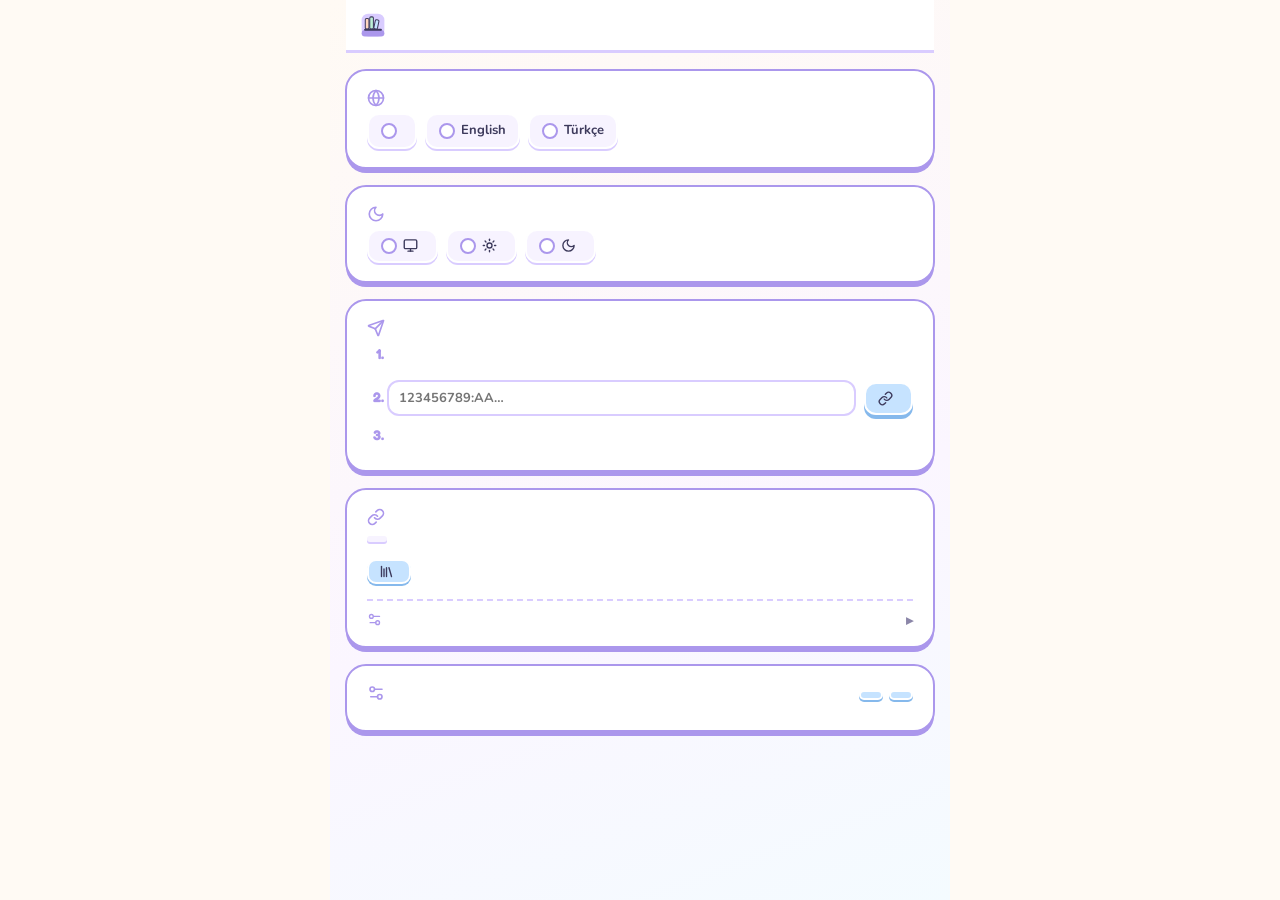
==== commit 51c481bb: "v1.2.0: Telegram without a server (your own bot) - extension/tg.js: the user's own bot talks to api." ====
--- a/extension/options.html
+++ b/extension/options.html
@@ -19,6 +19,27 @@
         <label><input type="radio" name="theme" value="auto"><i data-i="monitor"></i><span data-t="themeAuto"></span></label>
         <label><input type="radio" name="theme" value="light"><i data-i="sun"></i><span data-t="themeLight"></span></label>
         <label><input type="radio" name="theme" value="dark"><i data-i="moon"></i><span data-t="themeDark"></span></label>
+      </div>
+    </section>
+    <section class="card" id="telegram">
+      <h2><i data-i="send"></i> <span data-t="tgTitle"></span></h2>
+      <p class="hint"><span data-t="tgIntro"></span></p>
+      <div id="tg-off">
+        <ol class="steps">
+          <li data-t-html="tgStep1"></li>
+          <li><span data-t-html="tgStep2"></span>
+            <div class="tgrow"><input id="tg-token" type="password" autocomplete="off" placeholder="123456789:AA…"><button id="tg-connect" class="btn"><i data-i="link"></i> <span data-t="tgConnect"></span></button></div></li>
+          <li><span data-t-html="tgStep3"></span> <a id="tg-open" class="mini tglink" target="_blank" hidden></a></li>
+        </ol>
+        <p id="tg-msg" class="hint"></p>
+      </div>
+      <div id="tg-on" hidden>
+        <p class="mode" id="tg-status"></p>
+        <label class="chk"><input type="checkbox" id="tg-auto"> <span data-t="tgAuto"></span></label>
+        <label class="chk"><input type="checkbox" id="tg-listen"> <span data-t="tgListen"></span></label>
+        <p class="hint" data-t-html="tgCommands"></p>
+        <div class="row"><button id="tg-test" class="mini"><i data-i="send"></i> <span data-t="tgTest"></span></button><button id="tg-disconnect" class="mini"><i data-i="x"></i> <span data-t="tgDisconnect"></span></button></div>
+        <p id="tg-msg2" class="hint"></p>
       </div>
     </section>
     <section class="card">
@@ -45,6 +66,6 @@
       <div id="features"></div>
     </section>
   </main>
-  <script src="config.js"></script><script src="i18n.js"></script><script src="common.js"></script><script src="local.js"></script>
+  <script src="config.js"></script><script src="i18n.js"></script><script src="common.js"></script><script src="local.js"></script><script src="tg.js"></script>
   <script src="features.js"></script><script src="icons.js"></script><script src="options.js"></script>
 </body></html>
--- a/extension/popup.css
+++ b/extension/popup.css
@@ -117,3 +117,5 @@
   background:var(--card);border:2px solid var(--rim);border-radius:10px;padding:5px 9px;box-shadow:0 3px 0 var(--sun-d)}
 .banner .bbtn .i{width:13px;height:13px}
 html{background:var(--bg1)}
+.tgbox{margin-top:8px}.tgbox label{margin-top:6px}
+#ph-msg a{color:var(--ink);font-weight:800}
--- a/extension/options.css
+++ b/extension/options.css
@@ -49,3 +49,12 @@
 .srv code{font:700 11px ui-monospace,Consolas,monospace;background:var(--hover);border-radius:5px;padding:0 4px}
 .srv a{color:var(--ink);display:inline-flex;align-items:center;gap:4px}
 .srv ul{margin:4px 0 0;padding-left:18px}
+.steps{margin:8px 0 0;padding-left:20px;display:flex;flex-direction:column;gap:10px;font-size:13px;font-weight:700}
+.steps li::marker{font:700 14px Fredoka,"Segoe UI",sans-serif;color:var(--lav-d)}
+.steps code,#telegram code{font:700 12px ui-monospace,Consolas,monospace;background:var(--hover);border-radius:5px;padding:0 4px}
+.steps a,#telegram .hint a{color:var(--ink)}
+.tgrow{display:flex;gap:8px;align-items:center;margin-top:6px}.tgrow input{margin:0;flex:1}.tgrow .btn{flex:none;padding:7px 12px}
+.tglink{display:inline-flex;margin-left:4px;text-decoration:none;color:var(--ink)}
+#telegram .chk{margin-top:8px;font-size:13px}
+#telegram .row{margin-top:10px;gap:6px}
+#telegram .row .mini{display:inline-flex;align-items:center;gap:5px}
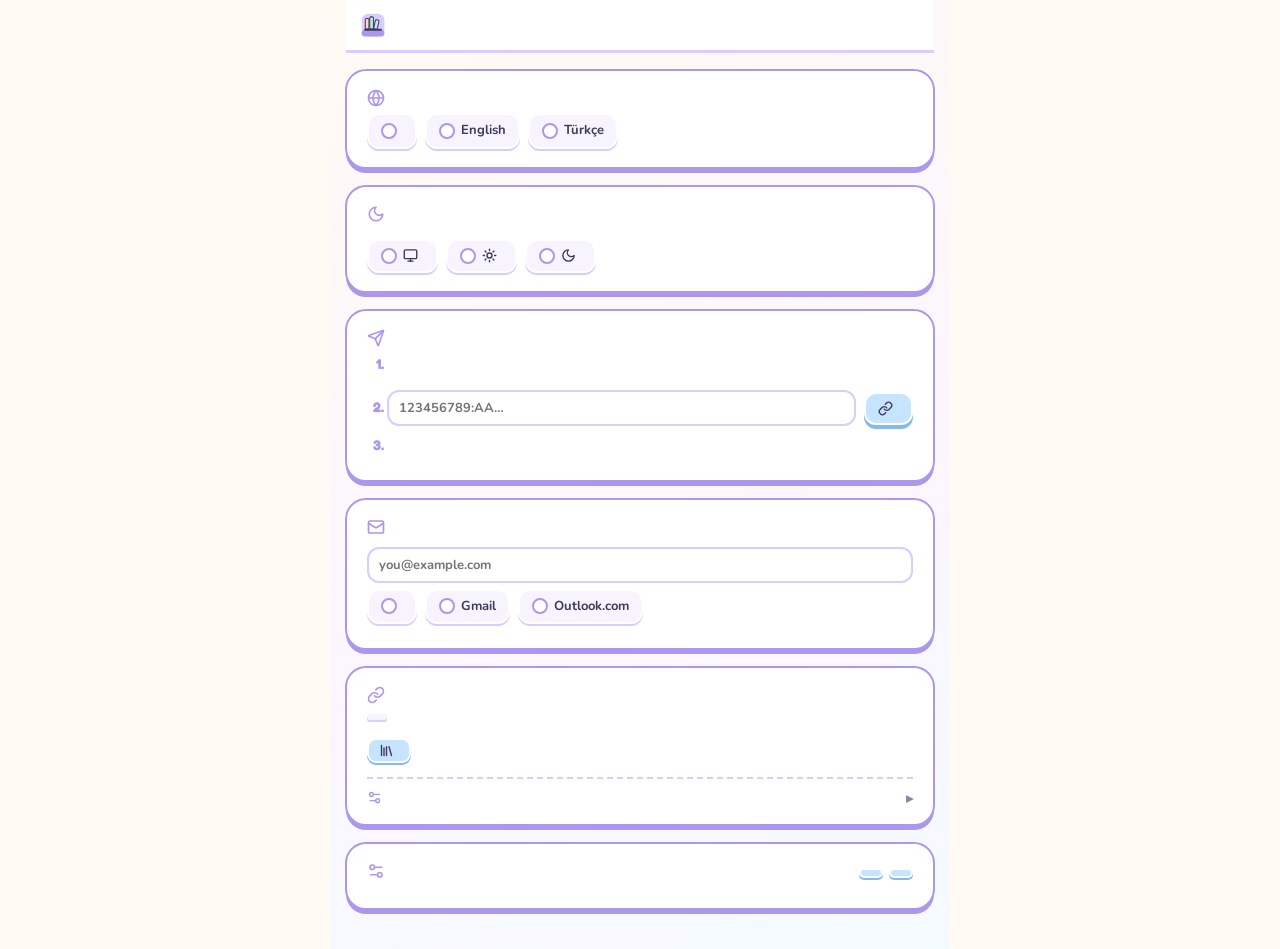
==== commit 9098b05b: "Themes (Pastel, Minimal, Cyberpunk, Terminal) and email drafts (default app, Gmail, Outlook) Not rel" ====
--- a/extension/options.html
+++ b/extension/options.html
@@ -1,5 +1,5 @@
 <!doctype html>
-<html lang="en"><head><meta charset="utf-8"><title>Raf</title><link rel="stylesheet" href="popup.css"><link rel="stylesheet" href="options.css"><script src="theme.js"></script></head>
+<html lang="en"><head><meta charset="utf-8"><title>Raf</title><link rel="stylesheet" href="popup.css"><link rel="stylesheet" href="options.css"><link rel="stylesheet" href="skins.css"><script src="theme.js"></script></head>
 <body class="options">
   <header><img src="icons/icon.svg" alt=""><span data-t="optTitle" data-t-title="optTitle"></span><em id="flash"></em></header>
   <main>
@@ -14,7 +14,8 @@
     </section>
     <section class="card">
       <h2><i data-i="moon"></i> <span data-t="optTheme"></span></h2>
-      <p class="hint"><span data-t="optThemeHint"></span></p>
+      <div class="skins" id="skins"></div>
+      <p class="hint" id="mode-hint"><span data-t="optThemeHint"></span></p>
       <div class="langs" id="themes">
         <label><input type="radio" name="theme" value="auto"><i data-i="monitor"></i><span data-t="themeAuto"></span></label>
         <label><input type="radio" name="theme" value="light"><i data-i="sun"></i><span data-t="themeLight"></span></label>
@@ -41,6 +42,17 @@
         <div class="row"><button id="tg-test" class="mini"><i data-i="send"></i> <span data-t="tgTest"></span></button><button id="tg-disconnect" class="mini"><i data-i="x"></i> <span data-t="tgDisconnect"></span></button></div>
         <p id="tg-msg2" class="hint"></p>
       </div>
+    </section>
+    <section class="card" id="mail">
+      <h2><i data-i="mail"></i> <span data-t="mailTitle"></span></h2>
+      <p class="hint"><span data-t="mailIntro"></span></p>
+      <label><span data-t="mailTo"></span><input id="mail-to" type="email" placeholder="you@example.com" autocomplete="email"></label>
+      <div class="langs" id="mail-via">
+        <label><input type="radio" name="via" value="default"><span data-t="mailDefault"></span></label>
+        <label><input type="radio" name="via" value="gmail"><span>Gmail</span></label>
+        <label><input type="radio" name="via" value="outlook"><span>Outlook.com</span></label>
+      </div>
+      <p id="mail-msg" class="hint"></p>
     </section>
     <section class="card">
       <h2><i data-i="link"></i> <span data-t="optConnection"></span></h2>
--- a/extension/popup.css
+++ b/extension/popup.css
@@ -119,3 +119,4 @@
 html{background:var(--bg1)}
 .tgbox{margin-top:8px}.tgbox label{margin-top:6px}
 #ph-msg a{color:var(--ink);font-weight:800}
+.mailbtn{margin-top:8px;background:var(--peach);box-shadow:0 4px 0 var(--peach-d)}
--- a/extension/options.css
+++ b/extension/options.css
@@ -58,3 +58,16 @@
 #telegram .chk{margin-top:8px;font-size:13px}
 #telegram .row{margin-top:10px;gap:6px}
 #telegram .row .mini{display:inline-flex;align-items:center;gap:5px}
+.skins{display:grid;grid-template-columns:repeat(4,1fr);gap:10px;margin:10px 0 6px}
+@media (max-width:560px){.skins{grid-template-columns:repeat(2,1fr)}}
+.skin{display:flex;flex-direction:column;gap:3px;padding:6px;border:2px solid var(--rim);border-radius:14px;background:var(--card);cursor:pointer;text-align:left;color:var(--ink)}
+.skin:hover{border-color:var(--lav-d)}
+.skin.on{border-color:var(--lav-d);box-shadow:0 0 0 2px var(--lav-d)}
+.skin .pv{display:block;height:74px;border-radius:9px;padding:10px;overflow:hidden}
+.skin .pc{display:flex;flex-direction:column;gap:5px;padding:7px 8px;height:100%}
+.skin .pc b{font-size:12px;line-height:1}
+.skin .pc i{display:block;height:6px;width:85%}
+.skin .pc em{display:block;height:9px;width:45%;margin-top:auto}
+.skin .nm{font:700 13px Fredoka,"Segoe UI",sans-serif;margin-top:4px}
+.skin small{font-size:11px;color:var(--muted);font-weight:700;line-height:1.3}
+#themes.locked{opacity:.45}
--- a/extension/skins.css
+++ b/extension/skins.css
@@ -0,0 +1,61 @@
+/* Themes ("skins"). Pastel is the default look in popup.css; the others override its tokens and a few
+   rules. <html data-skin="…"> is set by theme.js; data-theme="light|dark" picks the mode for skins that
+   have both (Pastel, Minimal). Cyberpunk and Terminal are dark-only. Loaded after the page's own CSS. */
+
+/* ---------- Minimal: flat, quiet, system font ---------- */
+:root[data-skin=minimal]{--ink:#1f2328;--muted:#656d76;--lav:#e8edf4;--lav-d:#4a6fa5;--mint:#dcf2e4;--mint-d:#2f9e5b;--peach:#fbeee4;--peach-d:#c96f3b;--sky:#eaf2fb;--sky-d:#3b82c4;
+  --card:#fff;--rim:#d8dee4;--field:#f6f8fa;--soft:#e6e9ed;--hover:#f2f4f7;--off:#eef0f3;--off-d:#d8dde3;--off-i:#9aa3ad;--err:#cf222e;--ok:#1a7f37;--pink:#ffebe9;--pink-d:#e8a5a5;
+  --sun:#fff8c5;--sun-d:#d4c26a;--sun-i:#9a6700;--bg1:#f6f8fa;--bg2:#f6f8fa;--bg3:#f6f8fa;color-scheme:light}
+@media (prefers-color-scheme:dark){:root[data-skin=minimal]:not([data-theme=light]){--ink:#e6edf3;--muted:#8b949e;--lav:#1f2a3a;--lav-d:#58a6ff;--mint:#12301f;--mint-d:#3fb950;--peach:#2d1f14;--peach-d:#d18b4f;--sky:#132235;--sky-d:#58a6ff;
+  --card:#161b22;--rim:#30363d;--field:#0d1117;--soft:#30363d;--hover:#1c2128;--off:#21262d;--off-d:#30363d;--off-i:#6e7681;--err:#ff7b72;--ok:#3fb950;--pink:#3d1d20;--pink-d:#8e4447;
+  --sun:#3a3212;--sun-d:#9e8a2e;--sun-i:#e3b341;--bg1:#0d1117;--bg2:#0d1117;--bg3:#0d1117;color-scheme:dark}}
+:root[data-skin=minimal][data-theme=dark]{--ink:#e6edf3;--muted:#8b949e;--lav:#1f2a3a;--lav-d:#58a6ff;--mint:#12301f;--mint-d:#3fb950;--peach:#2d1f14;--peach-d:#d18b4f;--sky:#132235;--sky-d:#58a6ff;
+  --card:#161b22;--rim:#30363d;--field:#0d1117;--soft:#30363d;--hover:#1c2128;--off:#21262d;--off-d:#30363d;--off-i:#6e7681;--err:#ff7b72;--ok:#3fb950;--pink:#3d1d20;--pink-d:#8e4447;
+  --sun:#3a3212;--sun-d:#9e8a2e;--sun-i:#e3b341;--bg1:#0d1117;--bg2:#0d1117;--bg3:#0d1117;color-scheme:dark}
+:root[data-skin=minimal] *{font-family:system-ui,-apple-system,"Segoe UI",Roboto,sans-serif!important;box-shadow:none!important;text-shadow:none!important}
+:root[data-skin=minimal] *:not(.sw span):not(.langs input){border-radius:6px!important}
+:root[data-skin=minimal] :is(.btn,#save,.tabs button,.chips button,.mini,.sess button,.jmeta span,#status,.mode,.langs label){border:1px solid var(--rim)!important}
+:root[data-skin=minimal] :is(.btn.main,#save.done,.tabs button.on){border-color:var(--lav-d)!important}
+:root[data-skin=minimal] :is(.tool,.options .card,.it){outline:1px solid var(--rim)!important;border:0!important}
+:root[data-skin=minimal] header{border-bottom:1px solid var(--rim)}
+:root[data-skin=minimal] :is(input,textarea,select){border-width:1px!important;border-color:var(--rim)!important}
+:root[data-skin=minimal] :is(input,textarea):focus{border-color:var(--lav-d)!important;outline:2px solid var(--lav)!important}
+:root[data-skin=minimal] :is(h2,.tool-h,details.tool summary,header span,#save,.btn,.tabs button,.frow .ft b){font-weight:600!important}
+
+/* ---------- Cyberpunk: neon on near-black, sharp corners (dark only) ---------- */
+:root[data-skin=cyberpunk]{--ink:#e8f7ff;--muted:#8f8ac0;--lav:#2a0f3d;--lav-d:#ff2bd6;--mint:#05302d;--mint-d:#00f5d4;--peach:#2e1a05;--peach-d:#ffb800;--sky:#0c1d3a;--sky-d:#3ab0ff;
+  --card:#12101f;--rim:#2b2150;--field:#0b0a16;--soft:#2b2150;--hover:#1b1630;--off:#17142a;--off-d:#2b2150;--off-i:#5d578a;--err:#ff4d6d;--ok:#00f5d4;--pink:#3a0a22;--pink-d:#ff4d6d;
+  --sun:#2e2605;--sun-d:#ffb800;--sun-i:#ffd84d;--bg1:#07060f;--bg2:#0d0a1c;--bg3:#050d1a;color-scheme:dark}
+:root[data-skin=cyberpunk] *:not(.sw span):not(.langs input){border-radius:2px!important}
+:root[data-skin=cyberpunk] :is(header span,h2,.tool-h,details.tool summary,#save,.btn,.tabs button,.frow .ft b,.mini,.fgroup h3){font-family:ui-monospace,"Cascadia Code",Consolas,monospace!important;letter-spacing:.04em;text-transform:uppercase}
+:root[data-skin=cyberpunk] :is(#save,.btn,.tabs button.on,.chips button,.mini,.sess button){box-shadow:0 0 0 1px var(--lav-d),0 0 14px -3px var(--lav-d)!important;border-color:transparent!important}
+:root[data-skin=cyberpunk] :is(.btn.main,#save.done,.sess button,.mailbtn){box-shadow:0 0 0 1px var(--mint-d),0 0 14px -3px var(--mint-d)!important}
+:root[data-skin=cyberpunk] :is(.tool,.options .card,.it){outline:1px solid var(--sky-d)!important;box-shadow:0 0 18px -8px var(--sky-d)!important;border-color:var(--card)!important}
+:root[data-skin=cyberpunk] header{box-shadow:0 1px 0 var(--lav-d),0 0 20px -6px var(--lav-d)!important}
+:root[data-skin=cyberpunk] header span{color:var(--lav-d);text-shadow:0 0 8px var(--lav-d)}
+:root[data-skin=cyberpunk] :is(input,textarea,select){border-width:1px!important;border-color:var(--rim)!important}
+:root[data-skin=cyberpunk] :is(input,textarea):focus{border-color:var(--mint-d)!important;box-shadow:0 0 10px -2px var(--mint-d)!important}
+:root[data-skin=cyberpunk] body{background:linear-gradient(160deg,var(--bg1),var(--bg2) 60%,var(--bg3)),repeating-linear-gradient(0deg,transparent 0 3px,rgba(255,43,214,.025) 3px 4px)!important}
+
+/* ---------- Terminal: green on black, monospace everywhere (dark only) ---------- */
+:root[data-skin=terminal]{--ink:#b9f5b9;--muted:#5f9a5f;--lav:#0f2a12;--lav-d:#39ff14;--mint:#0f2a12;--mint-d:#39ff14;--peach:#2a2005;--peach-d:#ffb000;--sky:#0c1f1a;--sky-d:#2ee6a6;
+  --card:#0a100a;--rim:#1d3a1d;--field:#050805;--soft:#1d3a1d;--hover:#0f1a0f;--off:#0d140d;--off-d:#1d3a1d;--off-i:#3f6b3f;--err:#ff5f56;--ok:#39ff14;--pink:#2a0d0b;--pink-d:#ff5f56;
+  --sun:#221c05;--sun-d:#ffb000;--sun-i:#ffb000;--bg1:#030503;--bg2:#030503;--bg3:#030503;color-scheme:dark}
+:root[data-skin=terminal] *{font-family:ui-monospace,"Cascadia Mono","DejaVu Sans Mono",Consolas,monospace!important;box-shadow:none!important}
+:root[data-skin=terminal] *:not(.sw span):not(.langs input){border-radius:0!important}
+:root[data-skin=terminal] :is(.btn,#save,.tabs button,.chips button,.mini,.sess button,.jmeta span,#status,.mode,.langs label){border:1px solid var(--lav-d)!important;background:transparent!important}
+:root[data-skin=terminal] :is(.btn.main,#save.done,.tabs button.on,.langs label:has(input:checked)){background:var(--lav)!important}
+:root[data-skin=terminal] :is(#save,.btn,.tabs button)::before{content:"> ";color:var(--lav-d)}
+:root[data-skin=terminal] :is(.tool,.options .card,.it){outline:1px dashed var(--rim)!important;border:0!important}
+:root[data-skin=terminal] header{border-bottom:1px solid var(--rim)}
+:root[data-skin=terminal] header span::after{content:"_";animation:rafblink 1s steps(1) infinite;color:var(--lav-d)}
+@keyframes rafblink{50%{opacity:0}}
+:root[data-skin=terminal] :is(input,textarea,select){border-width:1px!important;border-color:var(--rim)!important;caret-color:var(--lav-d)}
+:root[data-skin=terminal] header img{filter:grayscale(1) sepia(1) hue-rotate(60deg) saturate(4) brightness(.9)}
+
+/* QR codes stay black on white in every skin so phones can scan them */
+.qr{background:#fff!important}
+
+/* Minimal / Terminal switch shadows off — keep the dot of a checked radio */
+:root[data-skin=minimal] .langs input:checked,:root[data-skin=terminal] .langs input:checked{box-shadow:inset 0 0 0 3px var(--card),inset 0 0 0 8px var(--lav-d)!important;border-color:var(--lav-d)!important}
+:root[data-skin=minimal] .langs label:has(input:checked){border-color:var(--lav-d)!important}
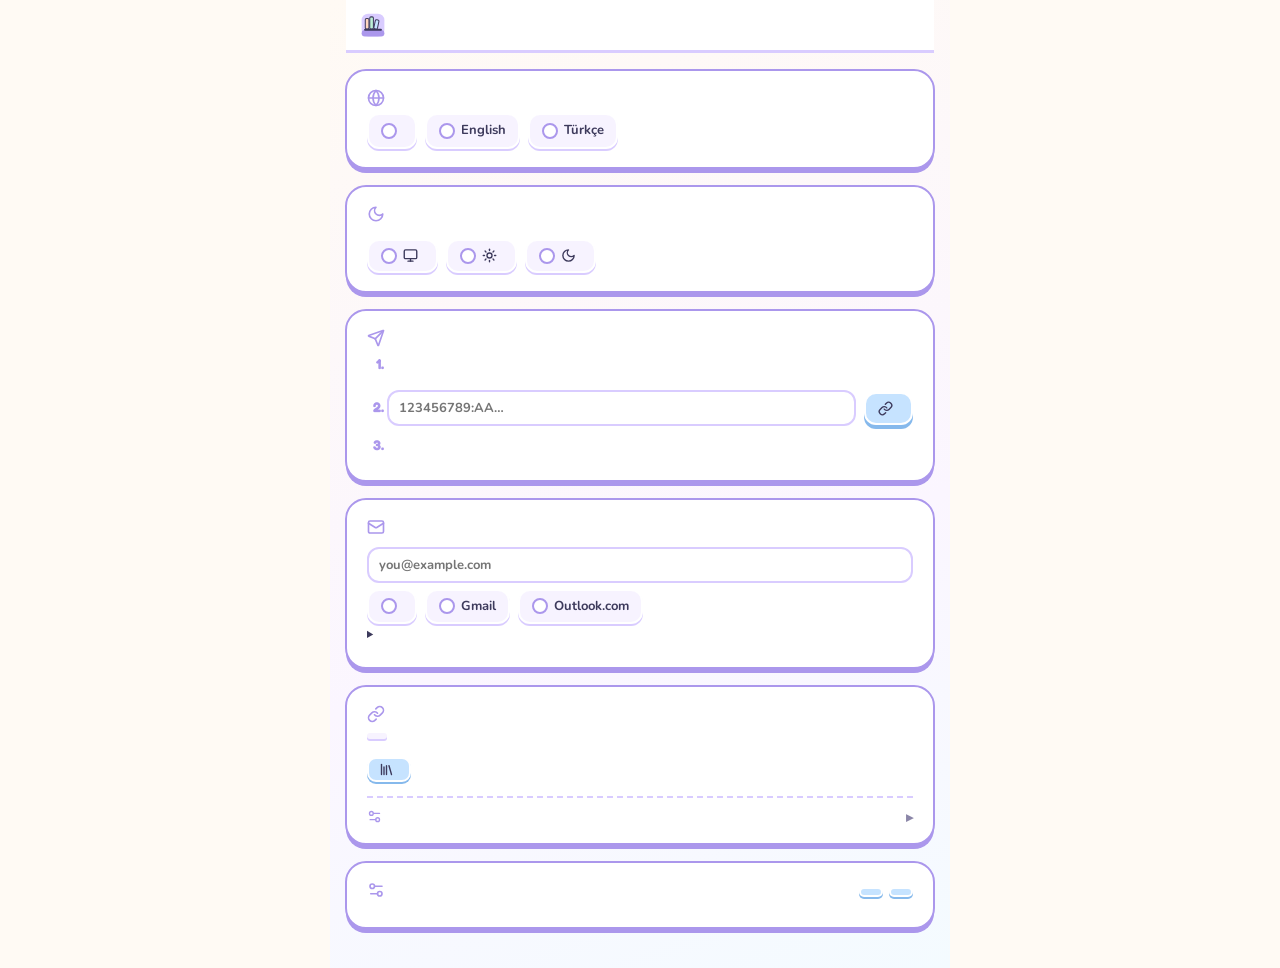
==== commit 9b6f703e: "v1.5.0: 8 themes, toolbar icon follows the theme, Gmail label tip Terminal is replaced by Ocean, For" ====
--- a/extension/options.html
+++ b/extension/options.html
@@ -1,5 +1,5 @@
 <!doctype html>
-<html lang="en"><head><meta charset="utf-8"><title>Raf</title><link rel="stylesheet" href="popup.css"><link rel="stylesheet" href="options.css"><link rel="stylesheet" href="skins.css"><script src="theme.js"></script></head>
+<html lang="en"><head><meta charset="utf-8"><title>Raf</title><link rel="stylesheet" href="popup.css"><link rel="stylesheet" href="options.css"><link rel="stylesheet" href="skins.css"><script src="iconpaint.js"></script><script src="theme.js"></script></head>
 <body class="options">
   <header><img src="icons/icon.svg" alt=""><span data-t="optTitle" data-t-title="optTitle"></span><em id="flash"></em></header>
   <main>
@@ -52,6 +52,7 @@
         <label><input type="radio" name="via" value="gmail"><span>Gmail</span></label>
         <label><input type="radio" name="via" value="outlook"><span>Outlook.com</span></label>
       </div>
+      <details class="hint mailtip"><summary data-t="mailLabelQ"></summary><p data-t="mailLabelA"></p></details>
       <p id="mail-msg" class="hint"></p>
     </section>
     <section class="card">
--- a/extension/options.css
+++ b/extension/options.css
@@ -71,3 +71,4 @@
 .skin .nm{font:700 13px Fredoka,"Segoe UI",sans-serif;margin-top:4px}
 .skin small{font-size:11px;color:var(--muted);font-weight:700;line-height:1.3}
 #themes.locked{opacity:.45}
+.mailtip summary{cursor:pointer;font-weight:800;color:var(--ink)}.mailtip p{margin:6px 0 0}
--- a/extension/skins.css
+++ b/extension/skins.css
@@ -1,6 +1,6 @@
 /* Themes ("skins"). Pastel is the default look in popup.css; the others override its tokens and a few
    rules. <html data-skin="…"> is set by theme.js; data-theme="light|dark" picks the mode for skins that
-   have both (Pastel, Minimal). Cyberpunk and Terminal are dark-only. Loaded after the page's own CSS. */
+   have both (Pastel, Minimal). Cyberpunk and Ocean are dark-only; Forest, Sunset, Paper and Pop light-only. Loaded after the page's own CSS. */
 
 /* ---------- Minimal: flat, quiet, system font ---------- */
 :root[data-skin=minimal]{--ink:#1f2328;--muted:#656d76;--lav:#e8edf4;--lav-d:#4a6fa5;--mint:#dcf2e4;--mint-d:#2f9e5b;--peach:#fbeee4;--peach-d:#c96f3b;--sky:#eaf2fb;--sky-d:#3b82c4;
@@ -37,25 +37,48 @@
 :root[data-skin=cyberpunk] :is(input,textarea):focus{border-color:var(--mint-d)!important;box-shadow:0 0 10px -2px var(--mint-d)!important}
 :root[data-skin=cyberpunk] body{background:linear-gradient(160deg,var(--bg1),var(--bg2) 60%,var(--bg3)),repeating-linear-gradient(0deg,transparent 0 3px,rgba(255,43,214,.025) 3px 4px)!important}
 
-/* ---------- Terminal: green on black, monospace everywhere (dark only) ---------- */
-:root[data-skin=terminal]{--ink:#b9f5b9;--muted:#5f9a5f;--lav:#0f2a12;--lav-d:#39ff14;--mint:#0f2a12;--mint-d:#39ff14;--peach:#2a2005;--peach-d:#ffb000;--sky:#0c1f1a;--sky-d:#2ee6a6;
-  --card:#0a100a;--rim:#1d3a1d;--field:#050805;--soft:#1d3a1d;--hover:#0f1a0f;--off:#0d140d;--off-d:#1d3a1d;--off-i:#3f6b3f;--err:#ff5f56;--ok:#39ff14;--pink:#2a0d0b;--pink-d:#ff5f56;
-  --sun:#221c05;--sun-d:#ffb000;--sun-i:#ffb000;--bg1:#030503;--bg2:#030503;--bg3:#030503;color-scheme:dark}
-:root[data-skin=terminal] *{font-family:ui-monospace,"Cascadia Mono","DejaVu Sans Mono",Consolas,monospace!important;box-shadow:none!important}
-:root[data-skin=terminal] *:not(.sw span):not(.langs input){border-radius:0!important}
-:root[data-skin=terminal] :is(.btn,#save,.tabs button,.chips button,.mini,.sess button,.jmeta span,#status,.mode,.langs label){border:1px solid var(--lav-d)!important;background:transparent!important}
-:root[data-skin=terminal] :is(.btn.main,#save.done,.tabs button.on,.langs label:has(input:checked)){background:var(--lav)!important}
-:root[data-skin=terminal] :is(#save,.btn,.tabs button)::before{content:"> ";color:var(--lav-d)}
-:root[data-skin=terminal] :is(.tool,.options .card,.it){outline:1px dashed var(--rim)!important;border:0!important}
-:root[data-skin=terminal] header{border-bottom:1px solid var(--rim)}
-:root[data-skin=terminal] header span::after{content:"_";animation:rafblink 1s steps(1) infinite;color:var(--lav-d)}
-@keyframes rafblink{50%{opacity:0}}
-:root[data-skin=terminal] :is(input,textarea,select){border-width:1px!important;border-color:var(--rim)!important;caret-color:var(--lav-d)}
-:root[data-skin=terminal] header img{filter:grayscale(1) sepia(1) hue-rotate(60deg) saturate(4) brightness(.9)}
+/* ---------- Ocean: deep navy, aqua accents (dark only) ---------- */
+:root[data-skin=ocean]{--ink:#e3f2ff;--muted:#7fa3c2;--lav:#12385a;--lav-d:#3fc1ff;--mint:#0d3b3a;--mint-d:#2ee6c5;--peach:#3a2618;--peach-d:#ff9d5c;--sky:#12304f;--sky-d:#5cb8ff;
+  --card:#10233a;--rim:#10233a;--field:#0a1a2d;--soft:#1d3a5c;--hover:#142a45;--off:#12253c;--off-d:#1d3a5c;--off-i:#4d6c8c;--err:#ff7a8a;--ok:#2ee6c5;--pink:#3a1626;--pink-d:#ff7aa8;
+  --sun:#2e2a12;--sun-d:#b8982f;--sun-i:#ffd76a;--bg1:#08121f;--bg2:#0b1a2e;--bg3:#071a24;color-scheme:dark}
+:root[data-skin=ocean] header span{color:var(--lav-d)}
+
+/* ---------- Forest: sage, moss, cream (light only) ---------- */
+:root[data-skin=forest]{--ink:#2f3b2c;--muted:#7a8572;--lav:#dfe8d0;--lav-d:#6f8f4e;--mint:#d6ecd2;--mint-d:#4f9a5a;--peach:#f4e0c8;--peach-d:#c98a4b;--sky:#dbe9e4;--sky-d:#5f9a8a;
+  --card:#fffdf6;--rim:#fffdf6;--field:#faf8f0;--soft:#e2ddcb;--hover:#f1efe2;--off:#ecebe0;--off-d:#d8d6c6;--off-i:#a5a893;--err:#b0412e;--ok:#4f8a3c;--pink:#f2d9d0;--pink-d:#d08f7a;
+  --sun:#f5ecc4;--sun-d:#cfb35a;--sun-i:#9c7f22;--bg1:#f7f4ea;--bg2:#f2f1e4;--bg3:#eef3e6;color-scheme:light}
+
+/* ---------- Sunset: coral, peach, lilac (light only) ---------- */
+:root[data-skin=sunset]{--ink:#4a2b3f;--muted:#a07a8c;--lav:#ffd3c2;--lav-d:#ff7a59;--mint:#ffe2b8;--mint-d:#f5a524;--peach:#ffd0dc;--peach-d:#e85d8a;--sky:#e9d9ff;--sky-d:#9b6bdf;
+  --card:#fff;--rim:#fff;--field:#fff8f5;--soft:#f4dfe4;--hover:#fff3ef;--off:#f6e9ec;--off-d:#e6d2d8;--off-i:#bfa1ad;--err:#c83a4a;--ok:#3c9a6e;--pink:#ffd6e0;--pink-d:#f08aa6;
+  --sun:#ffefc2;--sun-d:#f0c45c;--sun-i:#c08a1a;--bg1:#fff1e6;--bg2:#ffe7ee;--bg3:#f3e9ff;color-scheme:light}
+
+/* ---------- Paper: sepia, serif, flat like a printed page (light only) ---------- */
+:root[data-skin=paper]{--ink:#3b2f22;--muted:#8a7a63;--lav:#eadfc6;--lav-d:#8b5e34;--mint:#e3e5c8;--mint-d:#6b7d3a;--peach:#f0d9bf;--peach-d:#b4693a;--sky:#e1dccb;--sky-d:#5d6f86;
+  --card:#fbf6e9;--rim:#dccfb2;--field:#fffaf0;--soft:#e2d6bb;--hover:#f3ead6;--off:#ece2cc;--off-d:#d9cbab;--off-i:#a8987a;--err:#9e2a1e;--ok:#5b7a2a;--pink:#f0d4c8;--pink-d:#c08a76;
+  --sun:#f3e6b8;--sun-d:#c9a74a;--sun-i:#8a6a12;--bg1:#f4ecd8;--bg2:#f4ecd8;--bg3:#f4ecd8;color-scheme:light}
+:root[data-skin=paper] *{font-family:Georgia,"Iowan Old Style","Palatino Linotype",serif!important;box-shadow:none!important}
+:root[data-skin=paper] *:not(.sw span):not(.langs input){border-radius:3px!important}
+:root[data-skin=paper] :is(.btn,#save,.tabs button,.chips button,.mini,.sess button,.jmeta span,#status,.mode,.langs label){border:1px solid var(--rim)!important}
+:root[data-skin=paper] :is(.btn.main,#save.done,.tabs button.on){border-color:var(--lav-d)!important}
+:root[data-skin=paper] :is(.tool,.options .card,.it){outline:1px solid var(--rim)!important;border:0!important}
+:root[data-skin=paper] header{border-bottom:1px double var(--rim)}
+:root[data-skin=paper] :is(input,textarea,select){border-width:1px!important;border-color:var(--rim)!important}
+
+/* ---------- Pop: bold black outlines, offset shadows, bright fills (light only) ---------- */
+:root[data-skin=pop]{--ink:#111;--muted:#555;--lav:#ffd23f;--lav-d:#111;--mint:#7cf2c2;--mint-d:#111;--peach:#ff9f7a;--peach-d:#111;--sky:#8fd3ff;--sky-d:#111;
+  --card:#fff;--rim:#111;--field:#fff;--soft:#111;--hover:#fff3b0;--off:#eee;--off-d:#111;--off-i:#888;--err:#d0202a;--ok:#0a7a40;--pink:#ff9fd0;--pink-d:#111;
+  --sun:#fff0a0;--sun-d:#111;--sun-i:#111;--bg1:#fff7d6;--bg2:#ffeaf4;--bg3:#e6f7ff;color-scheme:light}
+:root[data-skin=pop] *:not(.sw span):not(.langs input){border-radius:7px!important}
+:root[data-skin=pop] :is(.btn,#save,.tabs button,.chips button,.mini,.sess button,.banner,.tool,.options .card,.it,header img){border:2px solid #111!important;box-shadow:3px 3px 0 #111!important}
+:root[data-skin=pop] :is(input,textarea,select){border:2px solid #111!important}
+:root[data-skin=pop] :is(.btn:active,#save:active,.mini:active){transform:translate(2px,2px);box-shadow:1px 1px 0 #111!important}
+:root[data-skin=pop] :is(h2,.tool-h,details.tool summary,header span,#save,.btn,.tabs button){font-weight:900!important}
+:root[data-skin=pop] header{border-bottom:2px solid #111}
 
 /* QR codes stay black on white in every skin so phones can scan them */
 .qr{background:#fff!important}
 
-/* Minimal / Terminal switch shadows off — keep the dot of a checked radio */
-:root[data-skin=minimal] .langs input:checked,:root[data-skin=terminal] .langs input:checked{box-shadow:inset 0 0 0 3px var(--card),inset 0 0 0 8px var(--lav-d)!important;border-color:var(--lav-d)!important}
+/* Minimal / Paper switch shadows off — keep the dot of a checked radio */
+:root[data-skin=minimal] .langs input:checked,:root[data-skin=paper] .langs input:checked{box-shadow:inset 0 0 0 3px var(--card),inset 0 0 0 8px var(--lav-d)!important;border-color:var(--lav-d)!important}
 :root[data-skin=minimal] .langs label:has(input:checked){border-color:var(--lav-d)!important}
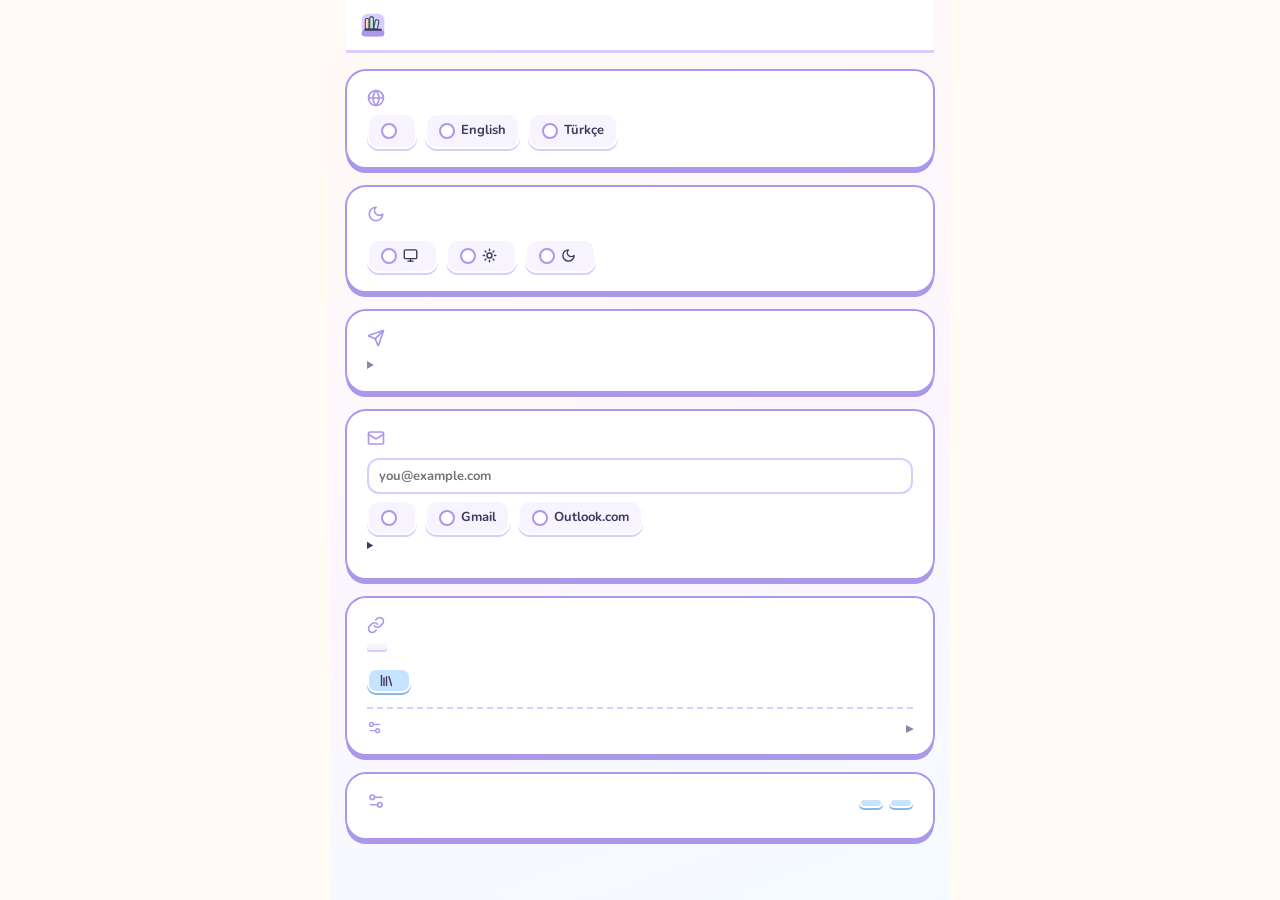
==== commit 0e164fdc: "Shared Telegram bot (Raf hub): Cloudflare Worker + one-tap connect in Settings worker/: D1-backed hu" ====
--- a/extension/options.html
+++ b/extension/options.html
@@ -26,6 +26,12 @@
       <h2><i data-i="send"></i> <span data-t="tgTitle"></span></h2>
       <p class="hint"><span data-t="tgIntro"></span></p>
       <div id="tg-off">
+        <div id="tg-hub" hidden>
+          <button id="tg-hub-connect" class="btn main wide"><i data-i="send"></i> <span data-t="tgHubConnect"></span></button>
+          <p class="hint" data-t="tgHubHint"></p>
+          <p id="tg-hub-msg" class="hint"></p>
+        </div>
+        <details id="tg-own" class="tgown"><summary data-t="tgOwnBot"></summary>
         <ol class="steps">
           <li data-t-html="tgStep1"></li>
           <li><span data-t-html="tgStep2"></span>
@@ -33,6 +39,7 @@
           <li><span data-t-html="tgStep3"></span> <a id="tg-open" class="mini tglink" target="_blank" hidden></a></li>
         </ol>
         <p id="tg-msg" class="hint"></p>
+        </details>
       </div>
       <div id="tg-on" hidden>
         <p class="mode" id="tg-status"></p>
--- a/extension/options.css
+++ b/extension/options.css
@@ -58,7 +58,7 @@
 #telegram .chk{margin-top:8px;font-size:13px}
 #telegram .row{margin-top:10px;gap:6px}
 #telegram .row .mini{display:inline-flex;align-items:center;gap:5px}
-.skins{display:grid;grid-template-columns:repeat(4,1fr);gap:10px;margin:10px 0 6px}
+.skins{display:grid;grid-template-columns:repeat(3,1fr);gap:10px;margin:10px 0 6px}
 @media (max-width:560px){.skins{grid-template-columns:repeat(2,1fr)}}
 .skin{display:flex;flex-direction:column;gap:3px;padding:6px;border:2px solid var(--rim);border-radius:14px;background:var(--card);cursor:pointer;text-align:left;color:var(--ink)}
 .skin:hover{border-color:var(--lav-d)}
@@ -72,3 +72,4 @@
 .skin small{font-size:11px;color:var(--muted);font-weight:700;line-height:1.3}
 #themes.locked{opacity:.45}
 .mailtip summary{cursor:pointer;font-weight:800;color:var(--ink)}.mailtip p{margin:6px 0 0}
+.tgown{margin-top:10px}.tgown>summary{cursor:pointer;font-weight:800;color:var(--muted);font-size:12px}.tgown.solo>summary{display:none}#tg-hub .btn{width:100%}
--- a/extension/skins.css
+++ b/extension/skins.css
@@ -76,6 +76,52 @@
 :root[data-skin=pop] :is(h2,.tool-h,details.tool summary,header span,#save,.btn,.tabs button){font-weight:900!important}
 :root[data-skin=pop] header{border-bottom:2px solid #111}
 
+/* ===== Each skin's own shape language (not just colours) ===== */
+
+/* Ocean = frosted glass: translucent cards over glowing depths, pill buttons */
+:root[data-skin=ocean] body{background:radial-gradient(circle at 15% 8%,#1b4f7a 0,transparent 42%),radial-gradient(circle at 95% 55%,#0e5a5a 0,transparent 40%),radial-gradient(circle at 30% 100%,#22346e 0,transparent 45%),linear-gradient(160deg,#08121f,#0b1a2e)!important;background-attachment:fixed!important}
+:root[data-skin=ocean] :is(.tool,.options .card,.it,header,.banner){background:rgba(255,255,255,.06)!important;backdrop-filter:blur(14px);border:1px solid rgba(255,255,255,.13)!important;outline:0!important;box-shadow:0 10px 30px -12px rgba(0,0,0,.6)!important;border-radius:18px!important}
+:root[data-skin=ocean] header{border-radius:0!important;border-width:0 0 1px!important}
+:root[data-skin=ocean] :is(.btn,#save,.tabs button,.chips button,.mini,.sess button){border-radius:999px!important;background:rgba(63,193,255,.12)!important;border:1px solid rgba(63,193,255,.35)!important;box-shadow:none!important;color:var(--ink)!important}
+:root[data-skin=ocean] :is(#save,.btn.main,.tabs button.on){background:linear-gradient(90deg,#1f8fff,#2ee6c5)!important;color:#04121f!important;border-color:transparent!important;box-shadow:0 6px 20px -6px rgba(46,230,197,.6)!important}
+:root[data-skin=ocean] :is(input,textarea,select){background:rgba(255,255,255,.05)!important;border:1px solid rgba(255,255,255,.16)!important;border-radius:14px!important}
+:root[data-skin=ocean] :is(input,textarea):focus{border-color:#3fc1ff!important;box-shadow:0 0 0 3px rgba(63,193,255,.2)!important}
+
+/* Forest = organic: leaf-shaped corners, soft drop shadows, dotted moss background, italic serif titles */
+:root[data-skin=forest] body{background:radial-gradient(#d3dcc2 1px,transparent 1.6px) 0 0/16px 16px,linear-gradient(160deg,#f7f4ea,#eef3e6)!important}
+:root[data-skin=forest] :is(.btn,#save,.tabs button,.chips button,.mini,.sess button,.tool,.options .card,.it,input,textarea,select,.banner){border-radius:18px 4px 18px 4px!important}
+:root[data-skin=forest] :is(.btn,#save,.tabs button,.chips button,.mini,.sess button){box-shadow:0 6px 14px -8px rgba(47,59,44,.55)!important;border:1px solid #d6dcc6!important}
+:root[data-skin=forest] :is(.tool,.options .card,.it){outline:0!important;border:1px solid #e3e6d6!important;box-shadow:0 10px 24px -14px rgba(47,59,44,.45)!important}
+:root[data-skin=forest] :is(#save,.btn.main,.tabs button.on){background:var(--lav-d)!important;color:#fffdf6!important;border-color:var(--lav-d)!important}
+:root[data-skin=forest] :is(header span,h2,.tool-h,details.tool summary){font-family:Georgia,"Iowan Old Style",serif!important;font-style:italic;font-weight:700!important}
+:root[data-skin=forest] header{box-shadow:0 1px 0 #dfe3d0!important}
+
+/* Sunset = warm gradients and glow, big soft radii, gradient title */
+:root[data-skin=sunset] :is(#save,.btn.main,.tabs button.on){background:linear-gradient(90deg,#ff9a5a,#ff6f91 55%,#b48cff)!important;color:#fff!important;border:0!important;border-radius:999px!important;box-shadow:0 10px 22px -8px rgba(255,111,145,.75)!important}
+:root[data-skin=sunset] :is(.btn,.tabs button,.chips button,.mini,.sess button){border-radius:999px!important;border:0!important;box-shadow:0 6px 16px -10px rgba(232,93,138,.8)!important}
+:root[data-skin=sunset] :is(.tool,.options .card,.it){border-radius:24px!important;outline:0!important;border:0!important;box-shadow:0 14px 30px -18px rgba(232,93,138,.7)!important}
+:root[data-skin=sunset] :is(input,textarea,select){border-radius:16px!important;border:2px solid #ffd3c2!important}
+:root[data-skin=sunset] header span{background:linear-gradient(90deg,#ff7a59,#e85d8a,#9b6bdf);-webkit-background-clip:text;background-clip:text;color:transparent}
+:root[data-skin=sunset] header{box-shadow:0 2px 0 #ffd3c2!important}
+
+/* Paper: ruled lines in the note field, small caps title */
+:root[data-skin=paper] textarea{background:repeating-linear-gradient(#fffaf0 0 21px,#e6dabd 21px 22px)!important;line-height:22px!important;background-attachment:local!important}
+:root[data-skin=paper] header span{font-variant:small-caps;letter-spacing:.06em}
+
+/* ---------- Graphite: pencil sketch on grid paper, all greys (light only) ---------- */
+:root[data-skin=graphite]{--ink:#2b2b2b;--muted:#707070;--lav:#e4e4e4;--lav-d:#3a3a3a;--mint:#ececec;--mint-d:#3a3a3a;--peach:#e8e8e8;--peach-d:#5a5a5a;--sky:#f0f0f0;--sky-d:#5a5a5a;
+  --card:#fbfbfa;--rim:#3a3a3a;--field:#fff;--soft:#d6d6d6;--hover:#f0f0ee;--off:#ededed;--off-d:#bdbdbd;--off-i:#9a9a9a;--err:#a33;--ok:#3a3a3a;--pink:#ececec;--pink-d:#5a5a5a;
+  --sun:#f2f2f0;--sun-d:#5a5a5a;--sun-i:#3a3a3a;--bg1:#f4f4f2;--bg2:#f4f4f2;--bg3:#f4f4f2;color-scheme:light}
+:root[data-skin=graphite] body{background:linear-gradient(rgba(0,0,0,.055) 1px,transparent 1px) 0 0/16px 16px,linear-gradient(90deg,rgba(0,0,0,.055) 1px,transparent 1px) 0 0/16px 16px,#f4f4f2!important}
+:root[data-skin=graphite] :is(.btn,#save,.tabs button,.chips button,.mini,.sess button,.tool,.options .card,.it,.banner){border:2px solid #3a3a3a!important;border-radius:255px 14px 225px 14px/14px 225px 14px 255px!important;box-shadow:2px 3px 0 -1px rgba(0,0,0,.28)!important;outline:0!important}
+:root[data-skin=graphite] :is(.tool,.options .card,.it){border-radius:12px 4px 14px 5px/5px 14px 4px 12px!important}
+:root[data-skin=graphite] :is(input,textarea,select){border:2px solid #3a3a3a!important;border-radius:10px 3px 12px 4px/4px 12px 3px 10px!important;background:#fff!important}
+:root[data-skin=graphite] :is(#save,.btn.main,.tabs button.on){background:repeating-linear-gradient(-45deg,#e2e2e2 0 3px,#f7f7f7 3px 7px)!important;color:#1f1f1f!important}
+:root[data-skin=graphite] :is(.btn,#save,.tabs button,.chips button,.mini,.sess button):hover{transform:rotate(-.6deg)}
+:root[data-skin=graphite] :is(header span,h2,.tool-h,details.tool summary,#save,.tabs button,.btn){font-family:"Segoe Print","Bradley Hand","Chalkboard SE","Comic Sans MS",Fredoka,cursive!important;font-weight:700!important}
+:root[data-skin=graphite] header{border-bottom:2px solid #3a3a3a;box-shadow:0 3px 0 -1px rgba(0,0,0,.15)!important}
+:root[data-skin=graphite] header img{filter:grayscale(1)}
+
 /* QR codes stay black on white in every skin so phones can scan them */
 .qr{background:#fff!important}
 
